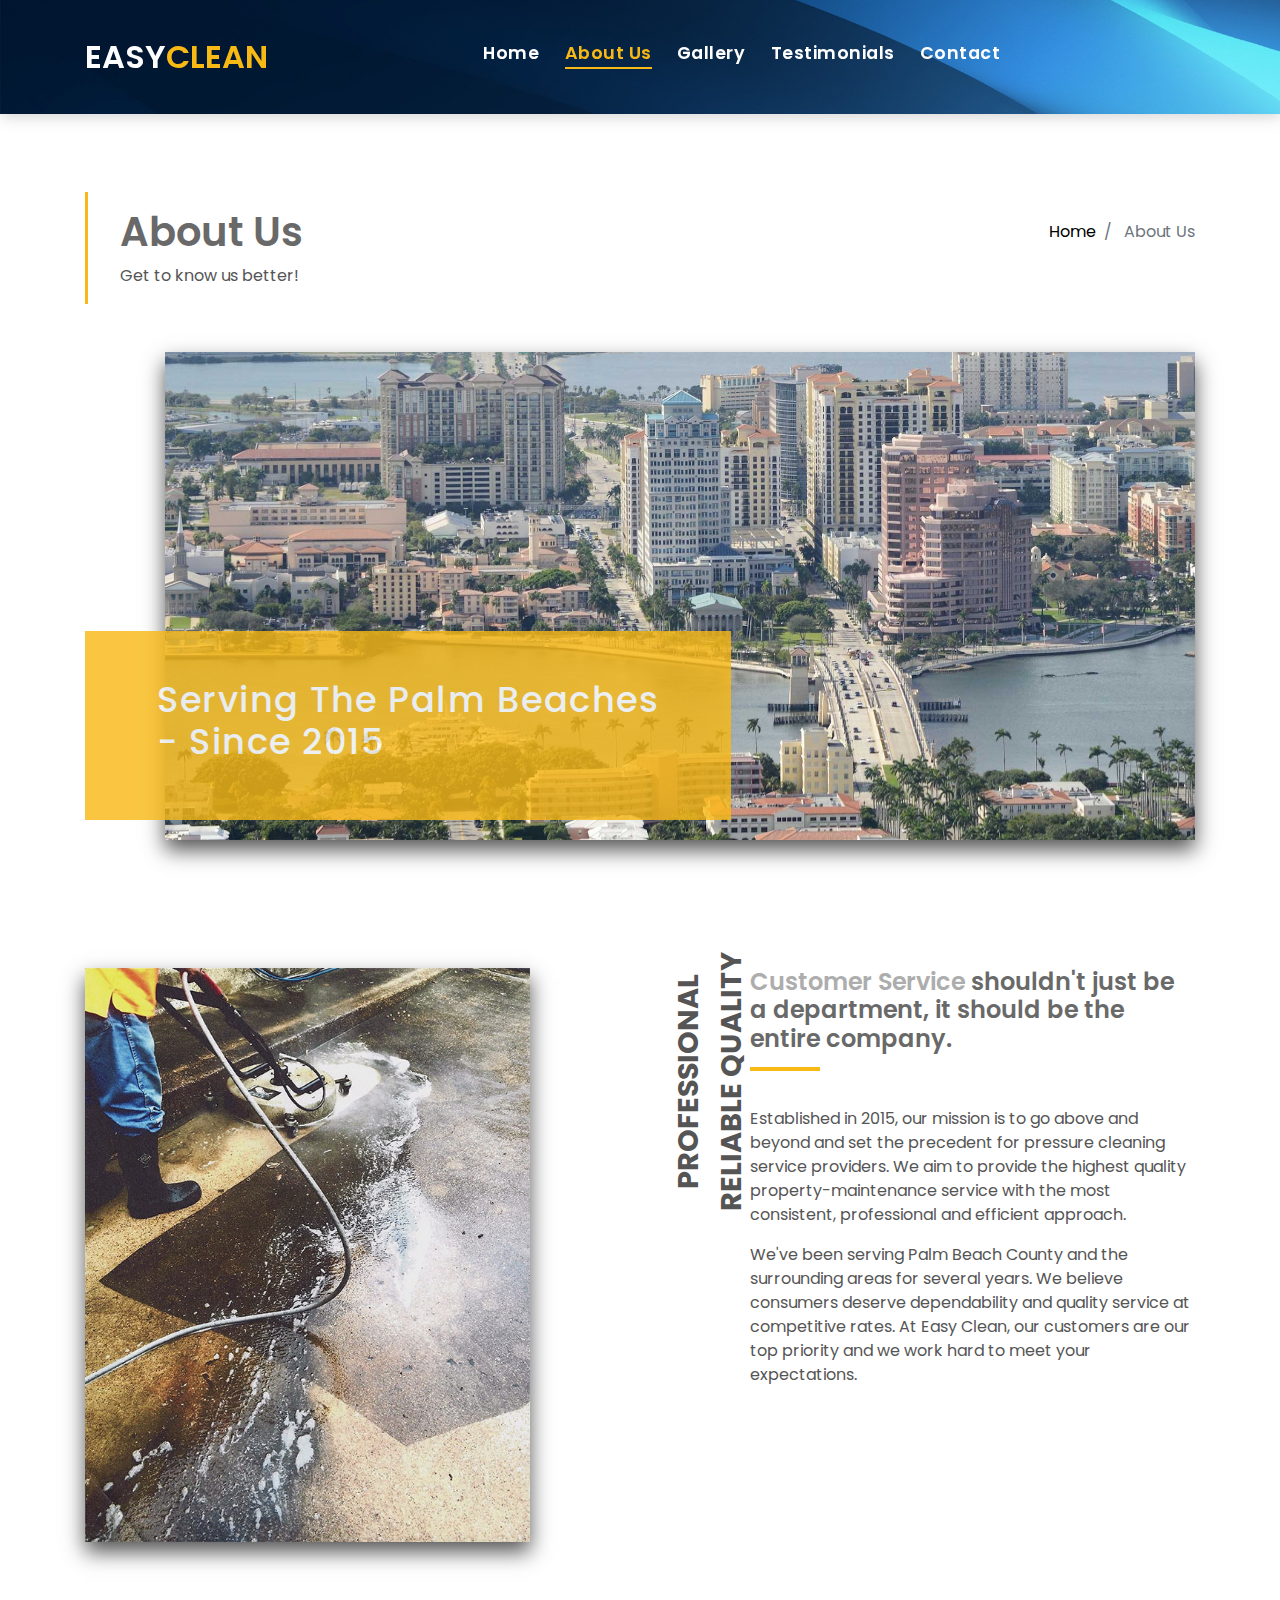
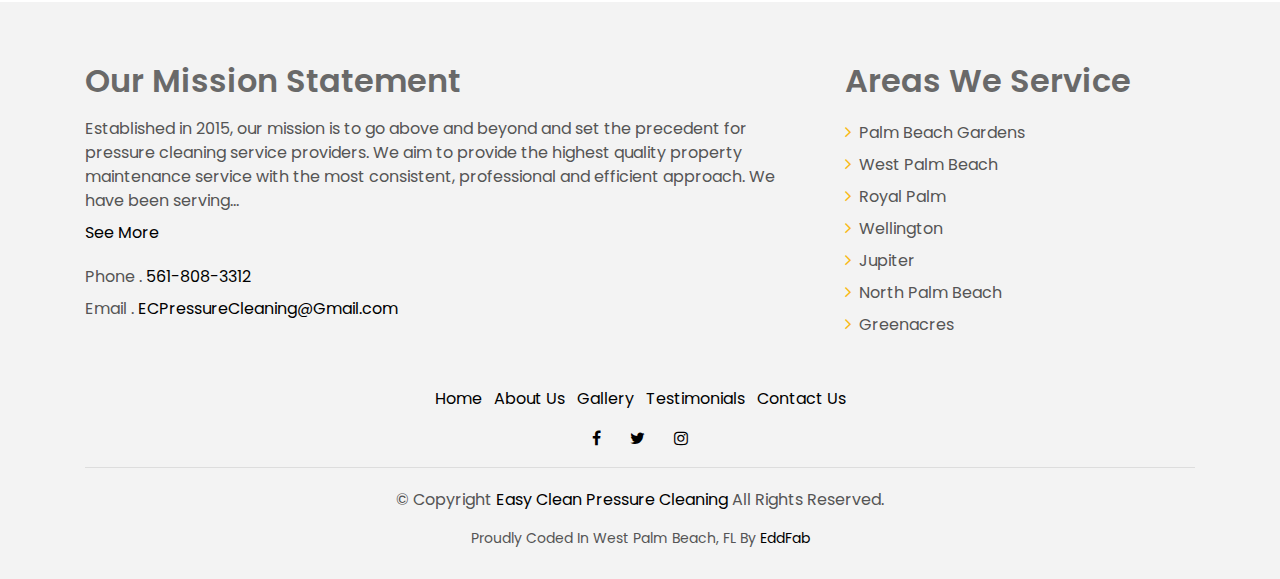
==== about-us.html @ 87ae9300 "updates" ====
<!DOCTYPE html>
<html lang="en">

<head>
    <meta charset="utf-8">
    <title>About Us</title>
    <meta content="width=device-width, initial-scale=1.0" name="viewport">
    <meta content="" name="keywords">
    <meta content="" name="description">
    <!--FAVICONS-->
    <link href="img/favicon.png" rel="icon">
    <link href="img/apple-touch-icon.png" rel="apple-touch-icon">
    <!--GOOGLE FONTS-->
    <link href="https://fonts.googleapis.com/css?family=Poppins:300,400,500,600,700" rel="stylesheet">
    <!--BOOTSTRAP CSS-->
    <link href="lib/bootstrap/css/bootstrap.min.css" rel="stylesheet">
    <!--CSS LIBRARIES-->
    <link href="lib/font-awesome/css/font-awesome.min.css" rel="stylesheet">
    <link href="lib/animate/animate.min.css" rel="stylesheet">
    <link href="lib/ionicons/css/ionicons.min.css" rel="stylesheet">
    <link href="lib/owlcarousel/assets/owl.carousel.min.css" rel="stylesheet">
    <!--THEMES CSS-->
    <link href="css/style.css" rel="stylesheet">
    <!--MY CSS-->
    <link rel="stylesheet" href="css/index.css" type="text/css">
</head>

<body>

    <!--NAVBAR START-->
    <nav class="navbar navbar-default navbar-trans navbar-expand-lg fixed-top">
        <div class="container">
            <button class="navbar-toggler collapsed chcolor" type="button" data-toggle="collapse" data-target="#navbarDefault" aria-controls="navbarDefault" aria-expanded="false" aria-label="Toggle navigation">
                <span></span>
                <span></span>
                <span></span>
            </button>
            <a class="navbar-brand text-brand" href="index.html">EASY<span class="color-b">CLEAN</span></a>
            <div class="navbar-collapse collapse justify-content-center" id="navbarDefault">
                <ul class="navbar-nav">
                    <li class="nav-item">
                        <a class="nav-link" href="index.html">Home</a>
                    </li>
                    <li class="nav-item">
                        <a class="nav-link active" href="#">About Us</a>
                    </li>
                    <li class="nav-item">
                        <a class="nav-link" href="gallery.html">Gallery</a>
                    </li>
                    <li class="nav-item">
                        <a class="nav-link" href="testimonials.html">Testimonials</a>
                    </li>
                    <li class="nav-item">
                        <a class="nav-link" href="contact.html">Contact</a>
                    </li>
                </ul>
            </div>
        </div>
    </nav>
    <!--NAVBAR END-->

    <!--INTRO START-->
    <section class="intro-single">
        <div class="container">
            <div class="row">
                <div class="col-md-12 col-lg-8">
                    <div class="title-single-box">
                        <h1 class="title-single">About Us</h1>
                        <span class="color-text-a">Get to know us better!</span>
                    </div>
                </div>
                <div class="col-md-12 col-lg-4">
                    <nav aria-label="breadcrumb" class="breadcrumb-box d-flex justify-content-lg-end">
                        <ol class="breadcrumb">
                            <li class="breadcrumb-item">
                                <a href="index.html">Home</a>
                            </li>
                            <li class="breadcrumb-item active" aria-current="page">
                                About Us
                            </li>
                        </ol>
                    </nav>
                </div>
            </div>
        </div>
    </section>
    <!--INTRO END-->

    <!--ABOUT US START-->
    <section class="section-about mb-5">
        <div class="container">
            <div class="row">
               
                <div class="col-sm-12">
                    <div class="about-img-box">
                        <img src="img/slide-about-1.jpg" alt="" class="img-fluid blur">
                    </div>
                    <div class="sinse-box">
                        <h5 class="sinse-title">Serving The Palm Beaches<br> &#45; Since 2015</h5>
                    </div>
                </div>
                
                <div class="col-md-12 section-t8">
                    <div class="row">
                       
                        <div class="col-md-6 col-lg-5">
                            <img src="images/about-us-1.jpg" alt="" class="img-fluid blur">
                        </div>
                        
                        <div class="col-lg-2  d-none d-lg-block">
                            <div class="title-vertical d-flex justify-content-start">
                                <span class="text-center">PROFESSIONAL<br>RELIABLE QUALITY</span>
                            </div>
                        </div>
                        
                        <div class="col-md-6 col-lg-5 section-md-t3">
                            <div class="title-box-d">
                                <h5 class="title-d">
                                    <span class="color-d">Customer Service</span> shouldn't just be a department, it should be the entire company.
                                    <br>
                                </h5>
                            </div>
                            <p class="color-text-a">
                               Established in 2015, our mission is to go above and beyond and set the precedent for pressure cleaning service providers. We aim to provide the highest quality property-maintenance service with the most consistent, professional and efficient approach.
                            </p>
                            <p class="color-text-a">
                                We've been serving Palm Beach County and the surrounding areas for several years. We believe consumers deserve dependability and quality service at competitive rates. At Easy Clean, our customers are our top priority and we work hard to meet your expectations.
                            </p>
                        </div>
                        
                    </div>
                </div>
            </div>
        </div>
    </section>
    <!--ABOUT US END-->

    <!--FOOTER START-->
    <section class="section-footer">
        <div class="container">
            <div class="row">
               
                <div class="col-sm-12 col-md-8">
                    <div class="widget-a">
                        <div class="w-header-a">
                            <h3 class="w-title-a text-brand headings">Our Mission Statement</h3>
                        </div>
                        <div class="w-body-a">
                            <p class="w-text-a color-text-a mb-2">
                               Established in 2015, our mission is to go above and beyond and set the precedent for pressure cleaning service providers. We aim to provide the highest quality property maintenance service with the most consistent, professional and efficient approach. We have been serving...
                            </p>
                            <p class="w-text-a color-text-a">
                                <a href="about-us.html" target="_blank">See More</a>
                            </p>
                        </div>
                        <div class="w-footer-a">
                            <ul class="list-unstyled">
                                <li class="color-a">
                                    <span class="color-text-a">Phone .</span> 561-808-3312
                                </li>
                                <li class="color-a">
                                    <span class="color-text-a">Email .</span> <a href="mailto:ECPressureCleaning@Gmail.com">ECPressureCleaning@Gmail.com</a>
                                </li>
                            </ul>
                        </div>
                    </div>
                </div>
                                
                <div class="col-sm-12 col-md-4 section-md-t3">
                    <div class="widget-a">
                        <div class="w-header-a">
                            <h5 class="w-title-a text-brand headings">Areas We Service</h5>
                        </div>
                        <div class="w-body-a">
                            <ul class="list-unstyled">
                                <li class="item-list-a">
                                    <i class="fa fa-angle-right"></i> Palm Beach Gardens
                                </li>
                                <li class="item-list-a">
                                    <i class="fa fa-angle-right"></i> West Palm Beach
                                </li>
                                <li class="item-list-a">
                                    <i class="fa fa-angle-right"></i> Royal Palm
                                </li>
                                <li class="item-list-a">
                                    <i class="fa fa-angle-right"></i> Wellington
                                </li>
                                <li class="item-list-a">
                                    <i class="fa fa-angle-right"></i> Jupiter
                                </li>
                                <li class="item-list-a">
                                    <i class="fa fa-angle-right"></i> North Palm Beach
                                </li>
                                <li class="item-list-a">
                                    <i class="fa fa-angle-right"></i> Greenacres
                                </li>
                            </ul>
                        </div>
                    </div>
                </div>
                
            </div>
        </div>
    </section>
    <footer>
        <div class="container">
            <div class="row">
                <div class="col-md-12">
                    <nav class="nav-footer">
                        <ul class="list-inline">
                            <li class="list-inline-item">
                                <a href="#">Home</a>
                            </li>
                            <li class="list-inline-item">
                                <a href="about-us.html">About Us</a>
                            </li>
                            <li class="list-inline-item">
                                <a href="gallery.html">Gallery</a>
                            </li>
                            <li class="list-inline-item">
                                <a href="testimonials.html">Testimonials</a>
                            </li>
                            <li class="list-inline-item">
                                <a href="contact.html">Contact Us</a>
                            </li>
                        </ul>
                    </nav>
                    <div class="socials-a">
                        <ul class="list-inline">
                            <li class="list-inline-item">
                                <a href="#">
                                    <i class="fa fa-facebook" aria-hidden="true"></i>
                                </a>
                            </li>
                            <li class="list-inline-item">
                                <a href="#">
                                    <i class="fa fa-twitter" aria-hidden="true"></i>
                                </a>
                            </li>
                            <li class="list-inline-item">
                                <a href="#">
                                    <i class="fa fa-instagram" aria-hidden="true"></i>
                                </a>
                            </li>
                        </ul>
                    </div>
                    <div class="copyright-footer">
                        <p class="copyright color-text-a">
                            &copy; Copyright<span class="color-a"> Easy Clean Pressure Cleaning</span> All Rights Reserved.
                        </p>
                    </div>
                    <div class="credits">
                        Proudly Coded In West Palm Beach, FL By <a href="https://github.com/EddFab">EddFab</a>
                    </div>
                </div>
            </div>
        </div>
    </footer>
    <!--FOOTER END-->

    <a href="#" class="back-to-top"><i class="fa fa-chevron-up"></i></a>
    <div id="preloader"></div>

    <!-- JavaScript Libraries -->
    <script src="lib/jquery/jquery.min.js"></script>
    <script src="lib/jquery/jquery-migrate.min.js"></script>
    <script src="lib/popper/popper.min.js"></script>
    <script src="lib/bootstrap/js/bootstrap.min.js"></script>
    <script src="lib/easing/easing.min.js"></script>
    <script src="lib/owlcarousel/owl.carousel.min.js"></script>
    <script src="lib/scrollreveal/scrollreveal.min.js"></script>
    <!-- Contact Form JavaScript File -->
    <script src="contactform/contactform.js"></script>

    <!-- Template Main Javascript File -->
    <script src="js/main.js"></script>

</body>

</html>
---- css/style.css ----
/*======================================
//--//-->   STYLES GENERALES
======================================*/

body {
    font-family: 'Poppins', sans-serif;
    color: #555555;
}

h1,
h2,
h3,
h4,
h5,
h6 {
    /*color: #000000;*/
    color: #696969;
}

a {
    color: #000000;
    transition: all .5s ease;
}

a:hover {
    color: #fadc90;
    text-decoration: none;
}

.link-two {
    color: #000000;
    transition: all .5s ease;
}

.link-two:hover {
    text-decoration: underline;
    color: #000000;
}

.link-one {
    color: #000000;
    transition: all .5s ease;
}

.link-one:hover {
    color: #000000;
    text-decoration: none;
}

.link-icon {
    color: #000000;
    font-weight: 500;
}

.link-icon span {
    font-size: 14px;
    padding-left: 4px;
    vertical-align: middle;
}

.link-a {
    color: #ffffff;
    text-decoration: none;
}

.link-a:hover {
    color: #ffffff;
    text-decoration: none;
}

.link-a span {
    font-size: 18px;
    vertical-align: middle;
    margin-left: 5px;
}

.text-brand {
    color: #fff;
    font-size: 2rem;
    font-weight: 600;
}

.color-a {
    color: #000000;
}

.color-b {
    color: #f9b914;
}

.color-d {
    color: #adadad;
}

.color-text-a {
    color: #555555;
}

.no-margin {
    margin: 0;
}

/*------/ Nav Pills  /------*/

.nav-pills-a.nav-pills .nav-link {
    color: #000000;
    position: relative;
    font-weight: 600;
}

.nav-pills-a.nav-pills .nav-link.active {
    background-color: transparent;
}

.nav-pills-a.nav-pills .nav-link.active:after {
    content: '';
    position: absolute;
    left: 0;
    bottom: -1px;
    width: 100%;
    height: 2px;
    background-color: #f9b914;
    z-index: 2;
}

/*------/ Bg Image /------*/

.bg-image {
    background-repeat: no-repeat;
    background-attachment: fixed;
    background-size: cover;
    background-position: center center;
}

/*------/ List a /------*/

.list-a {
    display: inline-block;
    line-height: 2;
    padding: 0;
    list-style: none;
}

.list-a li {
    position: relative;
    width: 50%;
    float: left;
    padding-left: 25px;
    padding-right: 5px;
}

.list-a li:before {
    content: '';
    width: 10px;
    height: 2px;
    position: absolute;
    background-color: #313131;
    top: 15px;
    left: 0;
}

/*------/ Pagination-a /------*/

.pagination-a .pagination .page-link {
    margin: 0 .2rem;
    border-color: transparent;
    padding: .5rem .8rem;
    color: #000000;
}

.pagination-a .pagination .page-link:hover,
.pagination-a .pagination .page-link:active,
.pagination-a .pagination .page-link:focus {
    background-color: #f9b914;
}

.pagination-a .pagination .page-link span {
    font-size: 1.2rem;
}

.pagination-a .pagination .next .page-link {
    padding: .4rem .9rem;
}

.pagination-a .pagination .page-item:last-child .page-link {
    border-top-right-radius: 0;
    border-bottom-right-radius: 0;
}

.pagination-a .pagination .page-item:first-child .page-link {
    border-top-left-radius: 0;
    border-bottom-left-radius: 0;
}

.pagination-a .pagination .page-item.disabled .page-link {
    padding: .4rem .9rem;
    color: #555555;
}

.pagination-a .pagination .page-item.active .page-link {
    background-color: #f9b914;
}

.a {
    color: #f9b914;
    font-size: 1.3rem;
}

/*------/ Icon Box /------*/

.icon-box .icon-box-icon {
    display: table-cell;
    vertical-align: top;
    font-size: 36px;
    color: #000000;
    width: 50px;
    padding-top: 8px;
}

.icon-box .icon-box-content {
    padding-top: 18px;
}

/*------/ Space Padding /------*/

.section-t8 {
    padding-top: 8rem;
}

.section-t4 {
    padding-top: 4rem;
}

.section-t3 {
    padding-top: 3rem;
}

.section-b2 {
    padding-bottom: 2rem;
}

.section-tb85 {
    padding: 8rem 0 5rem 0;
}

/*------/ Title /------*/

.title-wrap {
    padding-bottom: 4rem;
}

.title-a {
    font-size: 2.6rem;
    font-weight: 600;
}

.title-link {
    font-size: 1.2rem;
    font-weight: 300;
    padding-top: 1.2rem;
}

.title-link a {
    color: #313131;
}

.title-link a:hover {
    color: #f9b914;
    
}

.title-link span {
    font-size: 20px;
    padding-left: 4px;
    vertical-align: middle;
}

.title-box-d {
    padding-bottom: 1.8rem;
    margin-bottom: 1rem;
    position: relative;
}

.title-box-d .title-d {
    font-weight: 600;
    font-size: 1.5rem;
}

.title-box-d .title-d:after {
    content: '';
    position: absolute;
    width: 70px;
    height: 4px;
    background-color: #f9b914;
    bottom: 20px;
    left: 0;
}

/*------/ Display Table & Table Cell /------*/

.display-table {
    width: 100%;
    height: 100%;
    display: table;
}

.table-cell {
    display: table-cell;
    vertical-align: middle;
}

/*------/ Ul Resect /------*/

.ul-resect ul,
.list-a ul,
.box-comments ul {
    list-style: none;
    padding-left: 0;
    margin-bottom: 0;
}

/*------/ Overlay /------*/

.overlay-a {
    background: linear-gradient(to bottom, rgba(0, 0, 0, 0) 0%, rgba(0, 0, 0, 0.2) 27%, rgba(0, 0, 0, 0.65) 90%);
}

.overlay {
    position: absolute;
    top: 0;
    left: 0px;
    padding: 0;
    height: 100%;
    width: 100%;
}

/*------/ Owl carousel /------*/

.owl-theme .owl-dots {
    text-align: center;
    margin-top: 18px;
}

.owl-theme .owl-dots .owl-dot {
    display: inline-block;
}

.owl-theme .owl-dots .owl-dot span {
    width: 16px;
    height: 9px;
    margin: 5px 5px;
    background: #000000;
    border: 0px solid #000000;
    display: block;
    transition: all 0.6s ease-in-out;
    cursor: pointer;
    border-radius: 0px;
}

.owl-theme .owl-dots .owl-dot:hover span {
    background-color: #f9b914;
}

.owl-theme .owl-dots .owl-dot.active span {
    background-color: #f9b914;
    width: 35px;
}

.owl-arrow .owl-nav {
    position: absolute;
    top: 0;
    right: 0;
    font-size: 1.8rem;
}

.owl-arrow .owl-nav .owl-prev,
.owl-arrow .owl-nav .owl-next {
    display: inline-block;
    transition: all 0.6s ease-in-out;
    color: #000000;
}

.owl-arrow .owl-nav .owl-prev.disabled,
.owl-arrow .owl-nav .owl-next.disabled {
    transition: all 0.6s ease-in-out;
    color: #adadad;
}

.owl-arrow .owl-nav .owl-next {
    margin-left: 15px;
}

.nav-arrow-a .owl-arrow .owl-nav {
    font-size: 1.8rem;
    margin-top: -110px;
}

.nav-arrow-a .owl-arrow .owl-nav .owl-next {
    margin-left: 15px;
}

.nav-arrow-b .owl-arrow .owl-nav {
    position: absolute;
    top: 0;
    right: 0;
    font-size: 1.2rem;
}

.nav-arrow-b .owl-arrow .owl-nav .owl-prev,
.nav-arrow-b .owl-arrow .owl-nav .owl-next {
    padding: .7rem 1.5rem !important;
    display: inline-block;
    transition: all 0.6s ease-in-out;
    color: #ffffff;
    background-color: #f9b914;
    opacity: .9;
}

.nav-arrow-b .owl-arrow .owl-nav .owl-prev.disabled,
.nav-arrow-b .owl-arrow .owl-nav .owl-next.disabled {
    transition: all 0.6s ease-in-out;
    color: #ffffff;
}

.nav-arrow-b .owl-arrow .owl-nav .owl-prev:hover,
.nav-arrow-b .owl-arrow .owl-nav .owl-next:hover {
    background-color: #26a356;
}

.nav-arrow-b .owl-arrow .owl-nav .owl-next {
    margin-left: 0px;
}

/*------/ Socials /------*/

.socials-a .list-inline-item:not(:last-child) {
    margin-right: 25px;
}

/* Back to top button */

.back-to-top {
    position: fixed;
    display: none;
    background: #f9b914;
    color: #fff;
    width: 44px;
    height: 44px;
    text-align: center;
    line-height: 1;
    font-size: 16px;
    border-radius: 50%;
    right: 15px;
    bottom: 15px;
    transition: background 0.5s;
    z-index: 11;
}

.back-to-top i {
    padding-top: 12px;
    color: #fff;
}

/* Prelaoder */

#preloader {
    position: fixed;
    top: 0;
    left: 0;
    right: 0;
    bottom: 0;
    z-index: 9999;
    overflow: hidden;
    background: #fff;
}

#preloader:before {
    content: "";
    position: fixed;
    top: calc(50% - 30px);
    left: calc(50% - 30px);
    border: 6px solid #f2f2f2;
    border-top: 6px solid #f9b914;
    border-radius: 50%;
    width: 60px;
    height: 60px;
    -webkit-animation: animate-preloader 1s linear infinite;
    animation: animate-preloader 1s linear infinite;
}

@-webkit-keyframes animate-preloader {
    0% {
        -webkit-transform: rotate(0deg);
        transform: rotate(0deg);
    }

    100% {
        -webkit-transform: rotate(360deg);
        transform: rotate(360deg);
    }
}

@keyframes animate-preloader {
    0% {
        -webkit-transform: rotate(0deg);
        transform: rotate(0deg);
    }

    100% {
        -webkit-transform: rotate(360deg);
        transform: rotate(360deg);
    }
}

/*======================================
//--//-->   NAVBAR
======================================*/

.navbar-default {
    transition: all .5s ease-in-out;
    padding-top: 28px;
    padding-bottom: 28px;
    -webkit-backface-visibility: hidden;
    backface-visibility: hidden;
    box-shadow: 1px 2px 15px rgba(100, 100, 100, 0.3);
    background-image: url(../images/navbg.jpg);
    background-position: center;
    background-repeat: no-repeat;
    background-size: cover;
    background-position: center;
}

.navbar-default .nav-search {
    color: #000000;
    font-size: 1.5rem;
}

.navbar-default.navbar-reduce {
    box-shadow: 1px 2px 15px rgba(100, 100, 100, 0.3);
}

.navbar-default.navbar-trans,
.navbar-default.navbar-reduce {
    -webkit-backface-visibility: hidden;
    backface-visibility: hidden;
}

.navbar-default.navbar-trans .nav-item,
.navbar-default.navbar-reduce .nav-item {
    position: relative;
    padding-right: 10px;
    padding-bottom: 8px;
    margin-left: 0;
}

.navbar-default.navbar-trans .nav-link,
.navbar-default.navbar-reduce .nav-link {
    font-size: 1.1rem;
    color: #fff;
    font-weight: 600;
    letter-spacing: 0.030em;
    transition: all 0.1s ease-in-out;
    position: relative;
    padding-left: 0;
    padding-right: 0;
}

.navbar-default.navbar-trans .nav-link:before,
.navbar-default.navbar-reduce .nav-link:before {
    content: '';
    position: absolute;
    bottom: 5px;
    left: 0;
    width: 100%;
    height: 2px;
    z-index: 0;
    background-color: #f9b914;
    -webkit-transform: scaleX(0);
    transform: scaleX(0);
    -webkit-transform-origin: right;
    transform-origin: right;
    transition: opacity .2s ease-out 0.3s, -webkit-transform .2s ease-out;
    transition: transform .2s ease-out, opacity .2s ease-out 0.3s;
    transition: transform .2s ease-out, opacity .2s ease-out 0.3s, -webkit-transform .2s ease-out;
}

.navbar-default.navbar-trans .nav-link:hover,
.navbar-default.navbar-reduce .nav-link:hover {
    color: #f9b914;
}

.navbar-default.navbar-trans .nav-link:hover:before,
.navbar-default.navbar-reduce .nav-link:hover:before {
    -webkit-transform: scaleX(1);
    transform: scaleX(1);
    -webkit-transform-origin: left;
    transform-origin: left;
}

.navbar-default.navbar-trans .show > .nav-link:before,
.navbar-default.navbar-trans .active > .nav-link:before,
.navbar-default.navbar-trans .nav-link.show:before,
.navbar-default.navbar-trans .nav-link.active:before,
.navbar-default.navbar-reduce .show > .nav-link:before,
.navbar-default.navbar-reduce .active > .nav-link:before,
.navbar-default.navbar-reduce .nav-link.show:before,
.navbar-default.navbar-reduce .nav-link.active:before {
    -webkit-transform: scaleX(1);
    transform: scaleX(1);
}

.navbar-default.navbar-trans .nav-link:before {
    background-color: #f9b914;
}

.navbar-default.navbar-trans .nav-link:hover {
    color: #f9b914;
}

.navbar-default.navbar-trans .show > .nav-link,
.navbar-default.navbar-trans .active > .nav-link,
.navbar-default.navbar-trans .nav-link.show,
.navbar-default.navbar-trans .nav-link.active {
    color: #f9b914;
}

.navbar-default.navbar-reduce {
    transition: all .5s ease-in-out;
    padding-top: 19px;
    padding-bottom: 19px;
}

.navbar-default.navbar-reduce .nav-link {
    color: #fff;
}

.navbar-default.navbar-reduce .nav-link:before {
    background-color: #f9b914;
}

.navbar-default.navbar-reduce .nav-link:hover {
    color: #f9b914;
}

.navbar-default.navbar-reduce .show > .nav-link,
.navbar-default.navbar-reduce .active > .nav-link,
.navbar-default.navbar-reduce .nav-link.show,
.navbar-default.navbar-reduce .nav-link.active {
    color: #f9b914;
}

.navbar-default.navbar-reduce .navbar-brand {
    color: #fff;
}

.navbar-default .dropdown .dropdown-menu {
    border-top: 0;
    border-left: 4px solid #f9b914;
    border-right: 0;
    border-bottom: 0;
    -webkit-transform: translate3d(0px, -40px, 0px);
    transform: translate3d(0px, -40px, 0px);
    opacity: 0;
    filter: alpha(opacity=0);
    visibility: hidden;
    transition: all 0.5s cubic-bezier(0.3, 0.65, 0.355, 1) 0s, opacity 0.31s ease 0s, height 0s linear 0.36s;
    margin: 0;
    border-radius: 0;
    padding: 12px 0;
}

.navbar-default .dropdown .dropdown-menu .dropdown-item {
    padding: 12px 18px;
    transition: all 500ms ease;
    font-weight: 600;
    min-width: 220px;
}

.navbar-default .dropdown .dropdown-menu .dropdown-item:hover {
    background-color: #ffffff;
    color: #f9b914;
    transition: all 500ms ease;
}

.navbar-default .dropdown .dropdown-menu .dropdown-item.active {
    background-color: #ffffff;
    color: #f9b914;
}

.navbar-default .dropdown:hover .dropdown-menu {
    -webkit-transform: translate3d(0px, 0px, 0px);
    transform: translate3d(0px, 0px, 0px);
    visibility: visible;
    opacity: 1;
    filter: alpha(opacity=1);
}

/*------/ Hamburger Navbar /------*/

.navbar-toggler {
    position: relative;
}

.navbar-toggler:focus,
.navbar-toggler:active {
    outline: 0;
}

.navbar-toggler span {
    display: block;
    background-color: #fff;
    height: 3px;
    width: 25px;
    margin-top: 4px;
    margin-bottom: 4px;
    -webkit-transform: rotate(0deg);
    transform: rotate(0deg);
    left: 0;
    opacity: 1;
}

.navbar-toggler span:nth-child(1),
.navbar-toggler span:nth-child(3) {
    transition: -webkit-transform .35s ease-in-out;
    transition: transform .35s ease-in-out;
    transition: transform .35s ease-in-out, -webkit-transform .35s ease-in-out;
}

.navbar-toggler:not(.collapsed) span:nth-child(1) {
    position: absolute;
    left: 12px;
    top: 10px;
    -webkit-transform: rotate(135deg);
    transform: rotate(135deg);
    opacity: 0.9;
}

.navbar-toggler:not(.collapsed) span:nth-child(2) {
    height: 12px;
    visibility: hidden;
    background-color: transparent;
}

.navbar-toggler:not(.collapsed) span:nth-child(3) {
    position: absolute;
    left: 12px;
    top: 10px;
    -webkit-transform: rotate(-135deg);
    transform: rotate(-135deg);
    opacity: 0.9;
}

/*======================================
//--//-->   BOX COLAPSE
======================================*/

.box-collapse {
    position: fixed;
    top: 0;
    bottom: 0;
    right: 0;
    width: 100%;
    z-index: 1040;
    background-color: #ffffff;
    -webkit-transform: translateX(100%);
    transform: translateX(100%);
    transition: all 0.6s ease;
}

.box-collapse .title-box-d {
    top: 30px;
    left: 60px;
    opacity: 0;
    transition: all 1s ease;
    transition-delay: .3s;
}

.box-collapse-wrap {
    opacity: 0;
    position: absolute;
    left: 0;
    top: 6.5rem;
    bottom: 5rem;
    padding-left: 10%;
    padding-right: 10%;
    overflow-x: hidden;
    overflow-y: auto;
    margin: 0;
    -webkit-transform: translateY(3rem);
    transform: translateY(3rem);
    transition: opacity 0.5s 0.5s ease, -webkit-transform 0.5s 0.5s ease;
    transition: transform 0.5s 0.5s ease, opacity 0.5s 0.5s ease;
    transition: transform 0.5s 0.5s ease, opacity 0.5s 0.5s ease, -webkit-transform 0.5s 0.5s ease;
}

.box-collapse-open .click-closed {
    visibility: visible;
}

.box-collapse-open .box-collapse {
    -webkit-transform: translateX(0);
    transform: translateX(0);
    box-shadow: 0 0 65px rgba(0, 0, 0, 0.07);
    opacity: 1;
}

.box-collapse-open .box-collapse .title-box-d {
    -webkit-transform: translate(0);
    transform: translate(0);
    opacity: 1;
}

.box-collapse-open .box-collapse-wrap {
    -webkit-transform: translate(0);
    transform: translate(0);
    opacity: 1;
}

.box-collapse-closed .box-collapse {
    opacity: .7;
    transition-delay: 0s;
}

.box-collapse-closed .box-collapse .title-box-d {
    opacity: 0;
    transition-delay: 0s;
}

.box-collapse-closed .box-collapse .form-a {
    opacity: 0;
    transition-delay: 0s;
}

.click-closed {
    position: fixed;
    top: 0;
    left: 0;
    width: 100%;
    height: 100%;
    visibility: hidden;
    z-index: 1035;
    background-color: #000000;
    opacity: .4;
}

.close-box-collapse {
    position: absolute;
    z-index: 1050;
    top: 2rem;
    font-size: 3.5rem;
    line-height: 1;
    color: #000000;
    cursor: pointer;
    transition: all 0.3s ease;
}

.right-boxed {
    right: 4.2857rem;
}

/*======================================
//--//-->   INTRO
======================================*/

.intro {
    height: 100vh;
    position: relative;
    color: #ffffff;
}

.intro .owl-theme .owl-dots {
    position: absolute;
    bottom: 70px;
    right: 50px;
}

.intro .owl-theme .owl-dots .owl-dot span {
    background: #ffffff;
    border: 0px solid #ffffff;
}

.intro .owl-theme .owl-dots .owl-dot:hover span {
    background-color: #f9b914;
}

.intro .owl-theme .owl-dots .owl-dot.active span {
    background-color: #f9b914;
}

.intro .intro-item {
    padding-top: 2rem;
}

.intro .carousel-item-a {
    position: relative;
    height: 100vh;
}

.intro .carousel-item-a.bg-image {
    background-attachment: scroll;
}

.intro .intro-content {
    position: absolute;
}

.intro .intro-body {
    padding-left: 1rem;
}

.intro .intro-body .price-a {
    color: #ffffff;
    padding: 1rem 1.5rem;
    border: 2px solid #f9b914;
    border-radius: 50px;
    text-transform: uppercase;
    letter-spacing: 0.030em;
}

.intro .spacial {
    -webkit-animation-delay: .2s;
    animation-delay: .2s;
    color: #ffffff;
}

.intro .intro-title-top {
    -webkit-animation-delay: .6s;
    animation-delay: .6s;
    margin-bottom: 1rem;
    font-size: .9rem;
    color: #ffffff;
    letter-spacing: .05em;
}

.intro .intro-title {
    transition-duration: 9s !important;
    color: #ffffff;
    font-weight: 700;
    font-size: 2.8rem;
    text-transform: uppercase;
}

.intro .intro-subtitle {
    font-size: 1.5rem;
    font-weight: 300;
}

.intro .intro-subtitle.intro-price {
    padding-top: 1rem;
    font-size: 1.2rem;
}

/*------/ Intro Single /------*/

.intro-single {
    padding: 12rem 0 3rem;
}

.intro-single .title-single-box {
    padding: 1rem 0 1rem 2rem;
}

.intro-single .title-single-box {
    border-left: 3px solid #f9b914;
}

.intro-single .title-single-box .title-single {
    font-weight: 600;
    font-size: 2.2rem;
}

.intro-single .breadcrumb-box {
    padding: 1rem 0 0 .5rem;
}

.intro-single .breadcrumb {
    background-color: transparent;
    padding-right: 0;
    padding-left: 0;
}

/*======================================
//--//-->   CARD GENERAL
======================================*/

.card-box-a,
.card-box-b,
.card-box-d {
    position: relative;
    overflow: hidden;
    -webkit-backface-visibility: hidden;
    backface-visibility: hidden;
}

.card-box-a .img-a,
.card-box-a .img-b,
.card-box-b .img-a,
.card-box-b .img-b {
    transition: .8s all ease-in-out;
}

.card-overlay {
    position: absolute;
    width: 100%;
    height: 100%;
    top: 0;
    left: 0;
}

.card-shadow {
    -webkit-backface-visibility: hidden;
    backface-visibility: hidden;
}

.card-shadow:before {
    content: ' ';
    position: absolute;
    top: 0;
    left: 0;
    width: 100%;
    height: 100%;
    z-index: 1;
    background: linear-gradient(to bottom, rgba(0, 0, 0, 0) 0%, rgba(0, 0, 0, 0.2) 27%, rgba(0, 0, 0, 0.65) 90%);
}

/*======================================
//--//-->   PROPERTY - CARD-A
======================================*/

.card-overlay-a-content {
    transition: all .5s ease-in;
    position: absolute;
    width: 100%;
    bottom: 0px;
    z-index: 2;
}

.card-header-a {
    padding: 0 1rem;
}

.card-header-a .card-title-a {
    color: #ffffff;
    margin-bottom: 0;
    padding-bottom: .7rem;
}

.card-header-a .card-title-a a {
    color: #ffffff;
    text-decoration: none;
}

.card-body-a {
    z-index: 2;
    transition: all .5s ease-in;
    padding: 0rem 1rem 2rem 1rem;
}

.card-body-a .price-box {
    padding-bottom: .5rem;
}

.price-a {
    color: #ffffff;
    padding: .6rem .8rem;
    border: 2px solid #f9b914;
    border-radius: 50px;
    text-transform: uppercase;
    letter-spacing: 0.030em;
}

.card-footer-a {
    width: 100%;
    position: absolute;
    z-index: 2;
    background-color: #f9b914;
}

.card-info {
    list-style: none;
    margin-bottom: 0;
    padding: .5rem 0;
}

.card-info .card-info-title {
    font-size: 1rem;
    color: #313131;
}

.card-info li span {
    color: #ffffff;
    font-size: .9rem;
}

/*------/ Property Grid /-----*/

.property-grid .grid-option {
    text-align: right;
    margin-bottom: 2rem;
}

.property-grid .grid-option .custom-select {
    border-radius: 0;
    width: 200px;
    border-color: #313131;
}

.property-grid .grid-option .custom-select:hover,
.property-grid .grid-option .custom-select:active,
.property-grid .grid-option .custom-select:focus {
    border-color: #313131;
}

.property-grid .grid-option .custom-select option {
    border-color: #313131;
}

/*------/ Property Single /-----*/

.gallery-property {
    margin-bottom: 3rem;
}

.property-price {
    margin: 0 auto;
}

.property-price .card-header-c {
    padding: 0;
}

.summary-list {
    padding-right: 1rem;
    color: #000000;
}

.summary-list .list {
    padding: 0;
    line-height: 2;
}

.summary-list .list span {
    color: #555555;
}

.property-agent .title-agent {
    font-weight: 600;
}

.property-agent ul {
    line-height: 2;
    color: #000000;
}

.property-agent .socials-a {
    text-align: center;
}

/*======================================
//--//-->   NEWS - CARD-B
======================================*/

.card-header-b {
    padding: 1rem;
    color: #ffffff;
    position: absolute;
    bottom: 20px;
    z-index: 2;
}

.card-header-b .category-b {
    font-size: .9rem;
    background-color: #f9b914;
    padding: .3rem .7rem;
    color: #313131;
    letter-spacing: 0.030em;
    border-radius: 50px;
    text-decoration: none;
}

.card-header-b .title-2 {
    margin-bottom: 0;
    padding: .6rem 0;
    font-size: 1.5rem;
}

.card-header-b .title-2 a {
    color: #ffffff;
    text-decoration: none;
}

.card-header-b .date-b {
    color: #d8d8d8;
    font-size: 1rem;
}

/*------/ News Single /------*/

.post-information {
    padding: 3rem 0;
}

.post-content {
    font-size: 1.1rem;
    font-weight: 300;
    line-height: 1.6;
}

.post-content .post-intro {
    font-size: 1.7rem;
    font-weight: 300;
    margin-bottom: 4rem;
    line-height: 1.6;
    color: #000000;
    font-weight: 400;
}

.post-content p {
    margin-bottom: 1.7rem;
}

.post-content .blockquote {
    padding: 1rem 3rem 1.7rem 3rem;
    border-left: 3px solid #f9b914;
    color: #000000;
}

.post-content .blockquote footer {
    text-align: left;
    padding: 0;
}

.post-footer {
    padding: 3rem 0 4rem;
}

.post-share .socials {
    display: inline-block;
}

.post-share .socials li {
    margin-left: .6rem;
}

/*------/ Comments /------*/

.box-comments .list-comments li {
    padding-bottom: 3.5rem;
}

.box-comments .list-comments .comment-avatar {
    display: table-cell;
    vertical-align: top;
}

.box-comments .list-comments .comment-avatar img {
    width: 80px;
    height: 80px;
}

.box-comments .list-comments .comment-author {
    font-size: 1.3rem;
}

.box-comments .list-comments .comment-details {
    display: table-cell;
    vertical-align: top;
    padding-left: 25px;
}

.box-comments .list-comments .comment-description {
    padding: .8rem 0 .5rem 0;
}

.box-comments .list-comments a {
    color: #000000;
}

.box-comments .list-comments span {
    display: block;
    color: #2B2A2A;
    font-style: italic;
}

.box-comments .comment-children {
    margin-left: 40px;
}

/*======================================
//--//-->   SERVICES - CARD-C
======================================*/

.card-box-c {
    position: relative;
}

.card-header-c {
    padding: 0 1rem 1rem 1rem;
}

.card-body-c {
    padding: .5rem .5rem 0 .5rem;
}

.card-footer-c {
    padding-left: .5rem;
}

.card-box-ico {
    padding: 1rem 3rem 1rem 2.5rem;
    /*border: 5px solid #f9b914;*/
}

.card-box-ico span {
    font-size: 4rem;
    color: #000000;
}

.title-c {
    font-size: 2.5rem;
    font-weight: 600;
    margin-left: -40px;
}

/*======================================
//--//-->   AGENTS - CARD-D
======================================*/

.card-box-d .card-overlay-hover {
    transition: all .2s ease-in-out;
    padding: 15px 40px 15px 35px;
}

.card-box-d .title-d {
    transition: .3s ease-in-out;
    font-size: 2rem;
    font-weight: 600;
    margin: 1rem 0;
    -webkit-transform: translateY(-20px);
    transform: translateY(-20px);
    opacity: 0;
}

.card-box-d .content-d {
    opacity: 0;
    transition: .5s ease-in-out;
    -webkit-transform: translateY(-40px);
    transform: translateY(-40px);
}

.card-box-d .info-agents {
    opacity: 0;
    transition: .5s ease-in-out;
}

.card-box-d .card-footer-d {
    transition: .5s ease-in-out;
    -webkit-transform: translateY(40px);
    transform: translateY(40px);
    opacity: 0;
    position: absolute;
    width: 100%;
    bottom: 10px;
    left: 0;
}

.card-box-d .list-inline-item:not(:last-child) {
    margin-right: 25px;
}

.card-box-d:hover .card-overlay-hover {
    background-color: #f9b914;
    opacity: .9;
}

.card-box-d:hover .title-d,
.card-box-d:hover .content-d,
.card-box-d:hover .info-agents,
.card-box-d:hover .card-footer-d {
    opacity: 1;
    -webkit-transform: translateY(0);
    transform: translateY(0);
}

/*------/ Agent Single /------*/

.agent-info-box .socials-footer {
    margin-top: 2rem;
}

.agent-info-box .socials-footer li {
    margin-right: 1.5rem;
}

/*======================================
//--//-->   ABOUT
======================================*/

.section-about .title-vertical {
    position: absolute;
    letter-spacing: 0;
    -webkit-transform: rotate(-90deg);
    transform: rotate(-90deg);
    top: 50px;
    text-align: left;
    font-size: 1.8rem;
    width: 300px;
    font-weight: 700;
    text-align: right;
}

.about-img-box {
    padding-left: 1rem;
    position: relative;
}

.sinse-box {
    background-color: #f9b914;
    padding: 1rem 2rem;
    position: absolute;
    left: 15px;
    bottom: 10px;
    color: #fff;
    opacity: 0.8;
}

.sinse-box .sinse-title {
    font-weight: 500;
    letter-spacing: 0.043em;
    font-size: 1rem;
    color: #fff;
}

.sinse-box .sinse-title span {
    position: absolute;
}

.sinse-box .sinse-title span:after {
    content: ' ';
    width: 35px;
    height: 2px;
    background-color: #000000;
    position: absolute;
    bottom: -15px;
}

.sinse-box p {
    margin-bottom: 0;
    font-size: .7rem;
}

/*======================================
//--//-->   TESTIMONIALS
======================================*/

.testimonials-box {
   padding: 1rem 0;
}

.testimonials-box .testimonial-avatar {
    width: 80px !important;
    display: -webkit-inline-box !important;
    display: -webkit-inline-flex !important;
    display: -ms-inline-flexbox !important;
    display: inline-flex !important;
    border-radius: 50%;
}

.testimonial-ico {
    text-align: center;
}

.testimonial-ico span {
    font-size: 1.5rem;
    background-color: #f9b914;
    color: #000;
    padding: .4rem 1rem;
    border-radius: 50px;
}

.testimonial-text {
    font-style: italic;
    margin-top: 25px;
    padding: 1.5rem 1.5rem;
    background-color: #f3f3f3;
    position: relative;
}

.testimonial-text:after {
    content: "";
    position: absolute;
    top: 100%;
    left: 25px;
    width: 0px;
    height: 0px;
    border-top: 15px solid #f3f3f3;
    border-left: 15px solid transparent;
    border-right: 15px solid transparent;
}

.testimonial-author-box {
    margin-top: 2rem;
}

.testimonial-author {
    margin-left: 1rem;
    display: -webkit-inline-box;
    display: -webkit-inline-flex;
    display: -ms-inline-flexbox;
    display: inline-flex;
    font-size: 1.2rem;
    color: #000000;
}

/*======================================
//--//-->   FOOTER
======================================*/

.section-footer {
    padding-top: 60px;
    margin-top: 60px;
    background: #f3f3f3;
}

.section-footer ul {
    line-height: 2;
}

.section-footer .item-list-a i {
    font-size: 18px;
    padding-right: 4px;
    color: #f9b914;
}

.section-footer .widget-a .w-title-a {
    margin-bottom: 1rem;
}

footer {
    background: #f3f3f3;
    text-align: center;
    padding: 30px 0;
}

footer .copyright-footer {
    border-top: 1px solid #ddd;
    padding-top: 20px;
}

footer .credits {
    font-size: 14px;
}

/*======================================
//--//-->   FORM INPUT
======================================*/

.form-a #sendmessage {
    color: #f9b914;
    border: 1px solid #26a356;
    display: none;
    text-align: center;
    padding: 15px;
    font-weight: 600;
    margin-bottom: 15px;
}

.form-a #errormessage {
    color: red;
    display: none;
    border: 1px solid red;
    text-align: center;
    padding: 15px;
    font-weight: 600;
    margin-bottom: 15px;
}

.form-a #sendmessage.show,
.form-a #errormessage.show,
.form-a .show {
    display: block;
}

.form-a .validation {
    color: red;
    display: none;
    margin: 4px 0 20px 0;
    font-weight: 400;
    font-size: 13px;
}

.form-a label {
    color: #000000;
    position: relative;
}

.form-a select.form-control-lg:not([size]):not([multiple]) {
    height: 3.5rem;
}

.form-a .form-control {
    border-radius: 0;
    font-size: 1.1rem;
    font-weight: 300;
}

.form-a .form-control.form-control-a {
    height: 3.5rem;
}

.form-a .form-control:focus {
    box-shadow: none;
    border-color: #f9b914;
}

/*======================================
//--//-->   BUTTON
======================================*/

.btn {
    transition: .5s ease;
}

.btn.btn-a,
.btn.btn-b {
    border-radius: 0;
    padding: 1rem 3rem;
    letter-spacing: .05rem;
}

.btn.btn-a {
    background-color: #000000;
    color: #ffffff;
}

.btn.btn-a:hover {
    background-color: #f9b914;
    color: #000000;
}

.btn.btn-b {
    background-color: #f9b914;
    color: #000000;
}

.btn.btn-b:hover {
    background-color: #000000;
    color: #ffffff;
}

.btn.btn-b-n {
    background-color: #f9b914;
    color: #ffffff;
    border-radius: 0;
}

.btn.btn-b-n:hover {
    background-color: #26a356;
    color: #ffffff;
}

@media (min-width: 576px) {
    .intro .intro-title {
        font-size: 3.5rem;
    }

    .intro .intro-subtitle.intro-price {
        font-size: 1.3rem;
    }

    .about-img-box {
        padding-left: 4rem;
    }

    .sinse-box {
        padding: 1.5rem 2.5rem;
        bottom: 20px;
    }

    .sinse-box .sinse-title {
        font-size: 1.3rem;
    }

    .sinse-box p {
        font-size: .8rem;
    }

    .sinse-box p {
        font-size: 1rem;
    }
}

@media (min-width: 768px) {
    .link-a {
        font-size: .9rem;
    }

    .link-a span {
        font-size: 1.5rem;
    }

    .navbar-default.navbar-trans .nav-item,
    .navbar-default.navbar-reduce .nav-item {
        margin-left: 15px;
    }

    .navbar-default .dropdown .dropdown-menu {
        border-top: 4px solid #f9b914;
        border-left: 0;
        display: block;
        position: absolute;
        box-shadow: 0 2px rgba(17, 16, 15, 0.1), 0 2px 10px rgba(20, 19, 18, 0.1);
    }

    .box-collapse {
        width: 50%;
    }

    .intro .owl-theme .owl-dots {
        right: 200px;
    }

    .intro .intro-body {
        padding-left: 2rem;
    }

    .intro .intro-title-top {
        font-size: 1rem;
        margin-bottom: 1rem;
    }

    .intro .intro-title {
        font-size: 4rem;
    }

    .intro .intro-subtitle {
        font-size: 2.5rem;
    }

    .intro .intro-subtitle.intro-price {
        padding-top: 2rem;
        font-size: 1.5rem;
    }

    .intro-single .title-single-box .title-single {
        font-size: 2.1rem;
    }

    .grid .card-box-a,
    .grid .card-box-b,
    .grid .card-box-c,
    .grid .card-box-d {
        margin-bottom: 2.5rem;
    }

    .card-box-a:hover .img-a,
    .card-box-a:hover .img-b,
    .card-box-b:hover .img-a,
    .card-box-b:hover .img-b {
        -webkit-transform: scale(1.2);
        transform: scale(1.2);
    }

    .card-box-a .price-a,
    .card-box-b .price-a {
        font-size: .9rem;
    }

    .card-box-a:hover .card-overlay-a-content {
        bottom: 60px;
    }

    .card-box-a:hover .card-body-a {
        padding-bottom: 1rem;
    }

    .card-overlay-a-content {
        bottom: -20px;
    }

    .card-header-a .card-title-a {
        font-size: 1.3rem;
    }

    .card-info .card-info-title {
        font-size: .9rem;
    }

    .card-info li span {
        font-size: .8rem;
    }

    .card-header-b {
        bottom: 0px;
    }

    .card-header-b .title-2 {
        font-size: 1rem;
    }

    .card-header-b .date-b {
        font-size: .9rem;
    }

    .box-comments .list-comments .comment-author {
        font-size: 1.5rem;
    }

    .title-c {
        font-size: 1.8rem;
    }

    .card-box-d .card-overlay-hover {
        padding: 5px 15px 5px 10px;
    }

    .card-box-d .title-d {
        font-size: 1.1rem;
        margin: .5rem 0;
    }

    .card-box-d .content-d {
        font-size: .8rem;
        margin: .5rem 0;
    }

    .card-box-d .card-body-d p {
        margin-bottom: 8px;
        font-size: .8rem;
    }

    .about-img-box {
        padding-left: 5rem;
    }

    .sinse-box {
        padding: 1.5rem 3rem;
    }

    .sinse-box .sinse-title {
        font-size: 1.8rem;
    }
}

@media (min-width: 768px) and (min-width: 768px) {
    .card-box-a:hover .card-overlay-a-content {
        bottom: 60px;
    }
}

@media (min-width: 768px) and (min-width: 992px) {
    .card-box-a:hover .card-overlay-a-content {
        bottom: 64px;
    }
}

@media (min-width: 992px) {
    .link-a {
        font-size: 1rem;
    }

    .link-a span {
        font-size: 18px;
    }

    .list-a li {
        width: 33.333%;
    }

    .intro .intro-title-top {
        font-size: 1rem;
        margin-bottom: 2rem;
    }

    .intro .intro-title {
        font-size: 4.5rem;
    }

    .intro .intro-subtitle.intro-price {
        padding-top: 3rem;
    }

    .intro-single .title-single-box .title-single {
        font-size: 2.5rem;
    }

    .card-box-a .price-a,
    .card-box-b .price-a {
        font-size: 1rem;
    }

    .card-overlay-a-content {
        bottom: 0px;
    }

    .card-header-a .card-title-a {
        font-size: 2rem;
    }

    .card-info .card-info-title {
        font-size: 1rem;
    }

    .card-info li span {
        font-size: 1rem;
    }

    .card-header-b {
        bottom: 20px;
    }

    .card-header-b .title-2 {
        font-size: 1.6rem;
    }

    .card-header-b .date-b {
        font-size: 1rem;
    }

    .title-c {
        font-size: 2.5rem;
    }

    .card-box-d .card-overlay-hover {
        padding: 5px 40px 5px 35px;
    }

    .card-box-d .title-d {
        font-size: 1.5rem;
        margin: 1rem 0;
    }

    .card-box-d .card-body-d p {
        margin-bottom: 12px;
        font-size: 1rem;
    }

    .sinse-box {
        padding: 3rem 4.5rem;
    }

    .sinse-box .sinse-title {
        font-size: 2.2rem;
    }
}

@media (min-width: 1200px) {
    .card-box-d .card-overlay-hover {
        padding: 15px 40px 5px 35px;
    }

    .card-box-d .title-d {
        font-size: 2rem;
        margin: 1rem 0;
    }
}

@media (max-width: 991px) {
    .property-contact {
        margin-top: 2.5rem;
    }
}

@media (max-width: 768px) {
    .back-to-top {
        bottom: 15px;
    }
}

@media (max-width: 767px) {
    .text-brand {
        font-size: 1.8rem;
    }

    .section-t8 {
        padding-top: 4rem;
    }

    .section-t4 {
        padding-top: 2rem;
    }

    .section-md-t3 {
        padding-top: 3rem;
    }

    .section-tb85 {
        padding: 4rem 0 2.5rem 0;
    }

    .intro-single {
        padding-top: 9rem;
    }

    .card-box-a,
    .card-box-b,
    .card-box-c,
    .card-box-d {
        margin-bottom: 2.5rem;
    }

    .card-box-a .card-overlay-a-content {
        bottom: 65px;
    }

    .card-box-a .card-body-a {
        padding-bottom: 1rem;
    }

    .property-agent {
        margin-top: 2.5rem;
    }

    .card-box-c {
        margin-bottom: 2rem;
    }

    .card-body-c {
        padding: 0;
    }
}

@media (max-width: 575px) {
    .box-collapse .title-box-d {
        left: 35px;
    }

    .box-collapse .title-box-d .title-d {
        font-size: 1.3rem;
    }
}
---- css/index.css ----
@media (min-width: 992px) {
    .testfix{
        margin-bottom: 50px;
    }
}

.rounded{
    border-radius: 5px;
    border-color: white;
}

.test-bg{
    background-image: url(/images/test-bg.jpg);
    background-size: cover;
    background-position: center;    
}

.headings {
    color: #696969;
}

.hfix {
    height: 10px;
}

#blur{
    box-shadow: 0px 10px 20px -10px;
}

.blur{
    box-shadow: 0px 10px 20px -0px;
}

.box {
    /*width: 200px; height: 300px;*/
    position: relative;
    border: 1px solid #BBB;
    background: #EEE;
}

.ribbon {
    position: absolute;
    right: -5px;
    top: -5px;
    z-index: 1;
    overflow: hidden;
    width: 75px;
    height: 75px;
    text-align: right;
}

.ribbon span {
    font-size: 10px;
    font-weight: bold;
    color: #000;
    text-transform: uppercase;
    text-align: center;
    line-height: 20px;
    transform: rotate(45deg);
    -webkit-transform: rotate(45deg);
    width: 100px;
    display: block;
    background: #79A70A;
    background: linear-gradient(#F9B914 0%, #F9B914 100%);
    box-shadow: 0 3px 10px -5px rgba(0, 0, 0, 1);
    position: absolute;
    top: 19px;
    right: -21px;
}

.ribbon span::before {
    content: "";
    position: absolute;
    left: 0px;
    top: 100%;
    z-index: -1;
    border-left: 3px solid #F9B914;
    border-right: 3px solid transparent;
    border-bottom: 3px solid transparent;
    border-top: 3px solid #F9B914;
}

.ribbon span::after {
    content: "";
    position: absolute;
    right: 0px;
    top: 100%;
    z-index: -1;
    border-left: 3px solid transparent;
    border-right: 3px solid #F9B914;
    border-bottom: 3px solid transparent;
    border-top: 3px solid #F9B914;
}
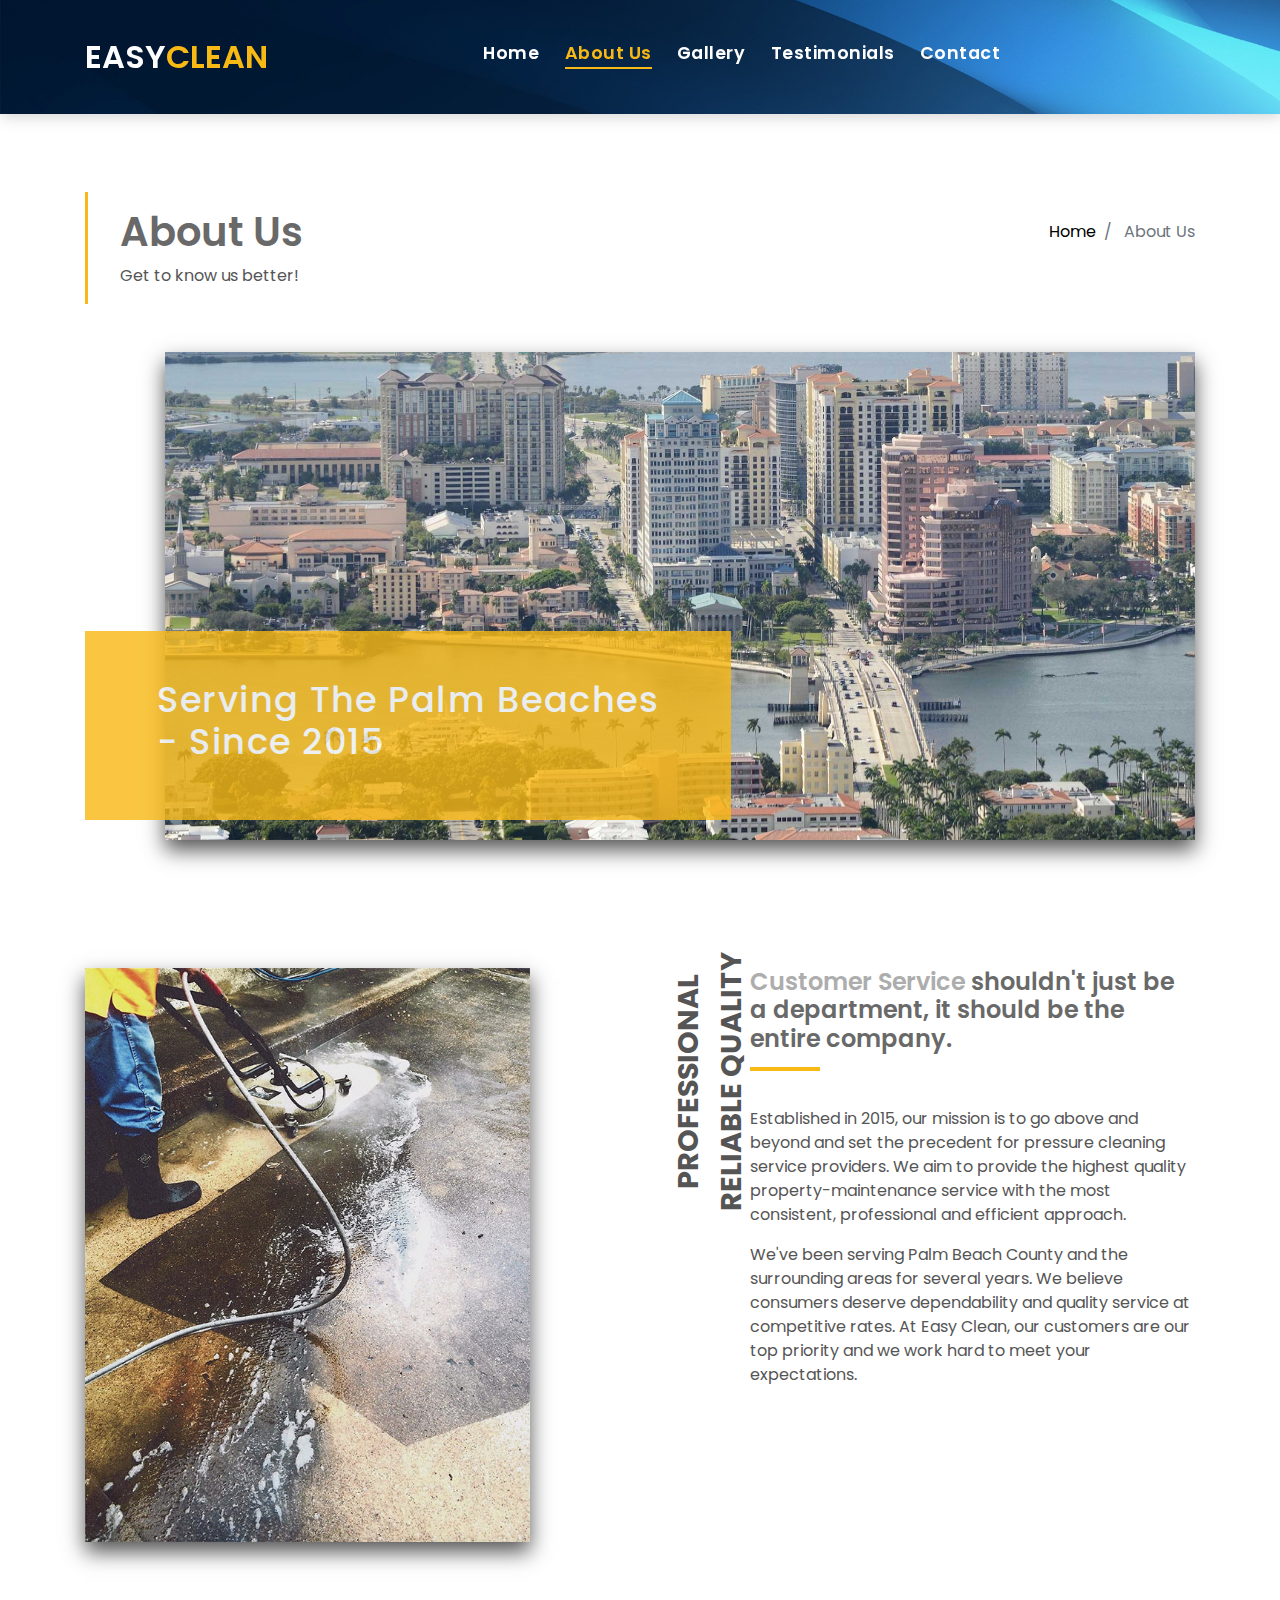
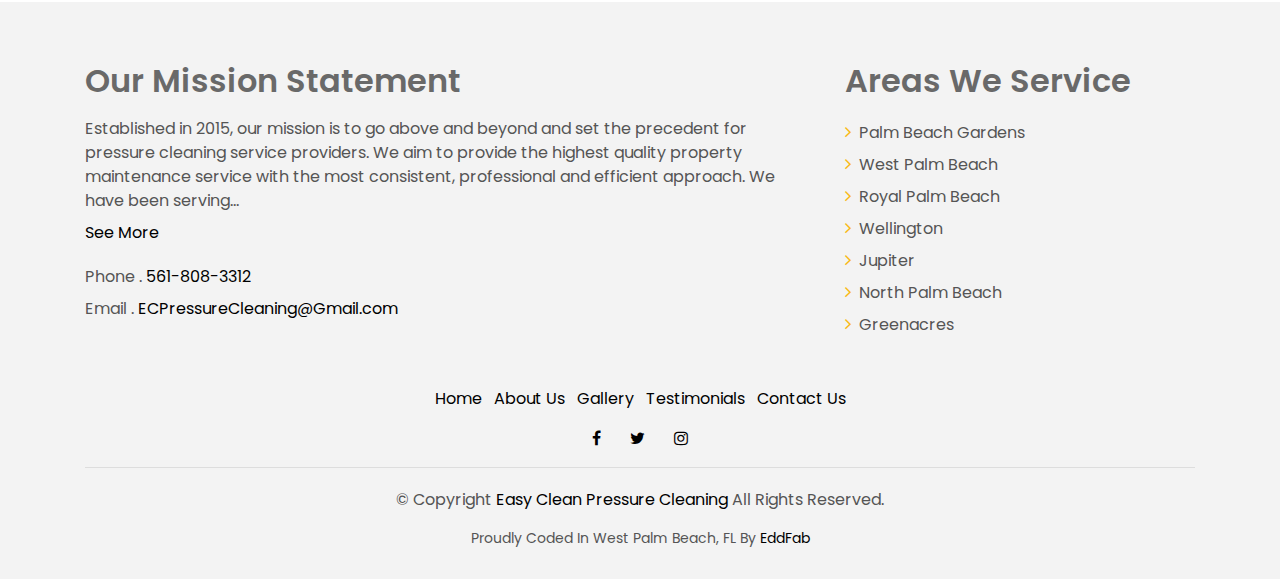
==== commit 278d3bb5: "updates" ====
--- a/about-us.html
+++ b/about-us.html
@@ -180,7 +180,7 @@
                                     <i class="fa fa-angle-right"></i> West Palm Beach
                                 </li>
                                 <li class="item-list-a">
-                                    <i class="fa fa-angle-right"></i> Royal Palm
+                                    <i class="fa fa-angle-right"></i> Royal Palm Beach
                                 </li>
                                 <li class="item-list-a">
                                     <i class="fa fa-angle-right"></i> Wellington
--- a/css/style.css
+++ b/css/style.css
@@ -212,7 +212,7 @@
     display: table-cell;
     vertical-align: top;
     font-size: 36px;
-    color: #000000;
+    color: #F9B914;
     width: 50px;
     padding-top: 8px;
 }
@@ -1629,13 +1629,14 @@
 }
 
 .btn.btn-a {
-    background-color: #000000;
+    background-color: #F9B914;
     color: #ffffff;
+    border-color: #F9B914;
 }
 
 .btn.btn-a:hover {
-    background-color: #f9b914;
-    color: #000000;
+    background-color: #fff;
+    color: #f9b914;
 }
 
 .btn.btn-b {
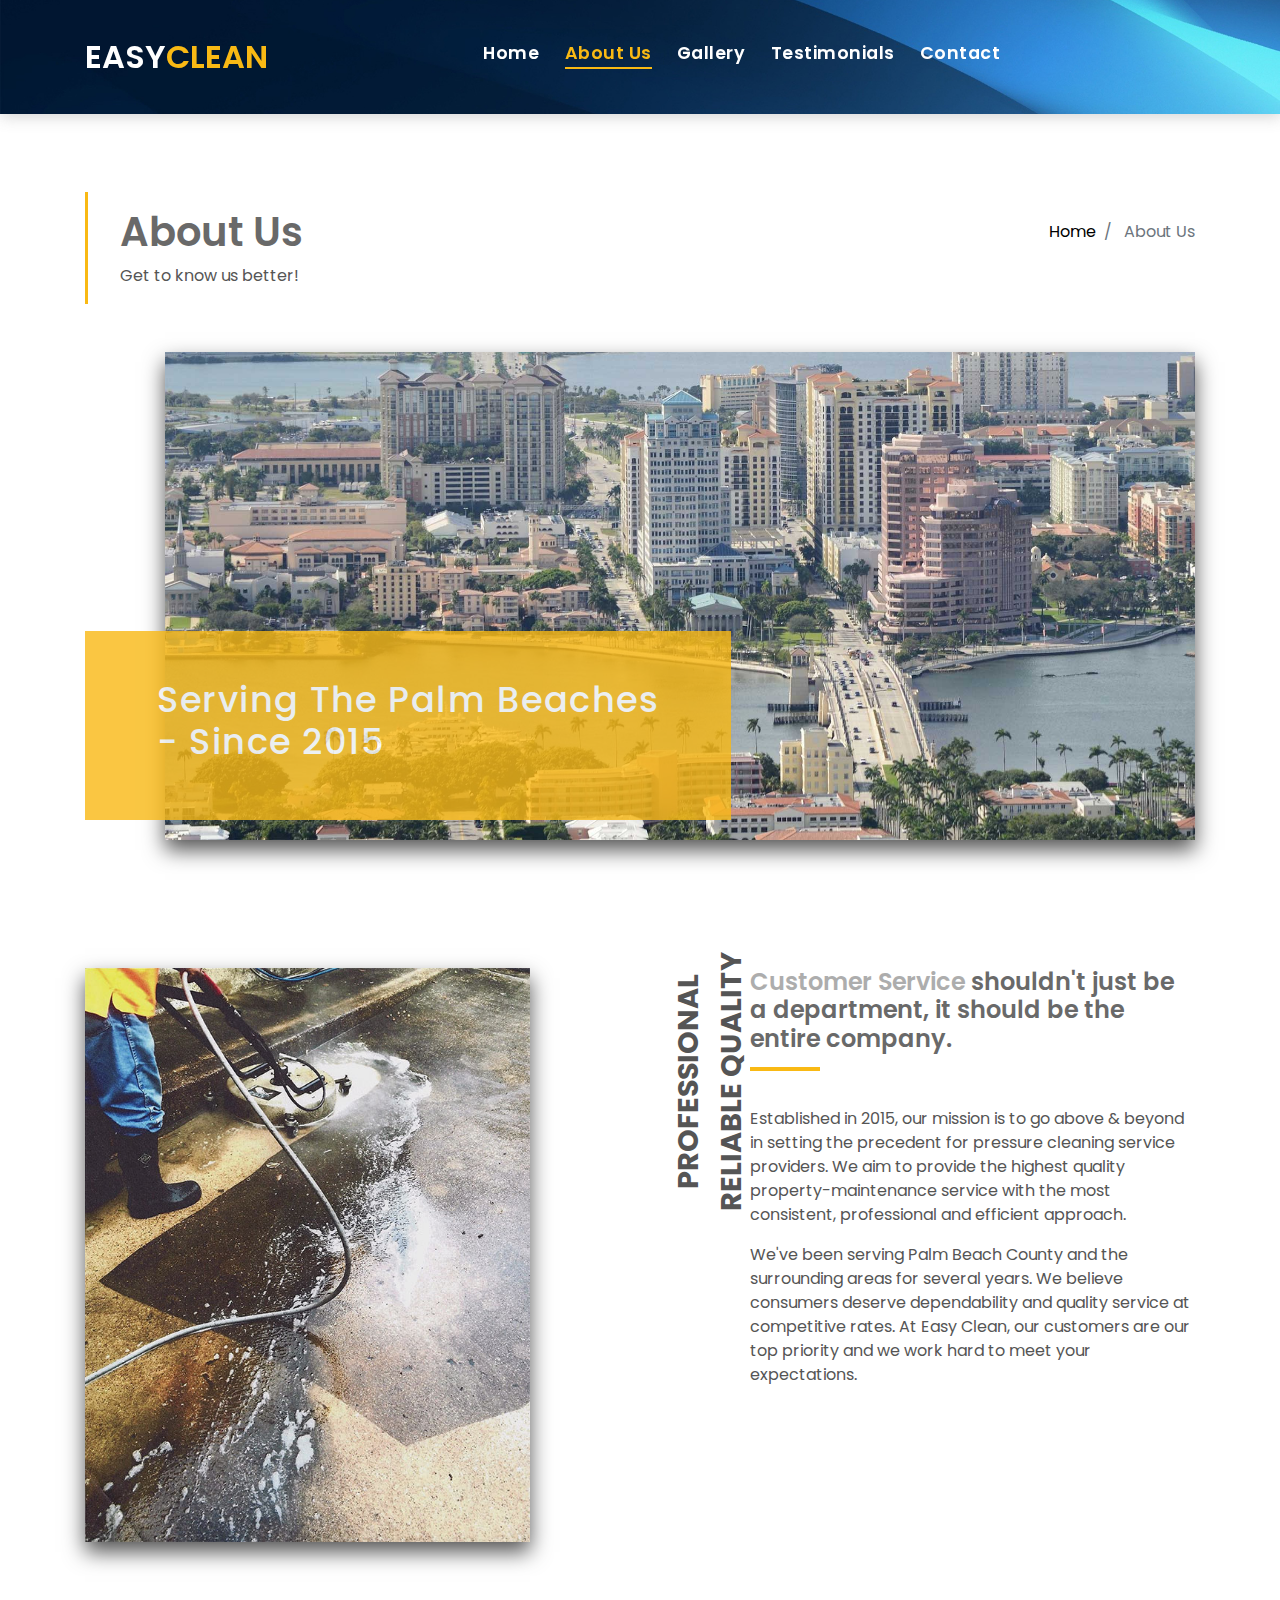
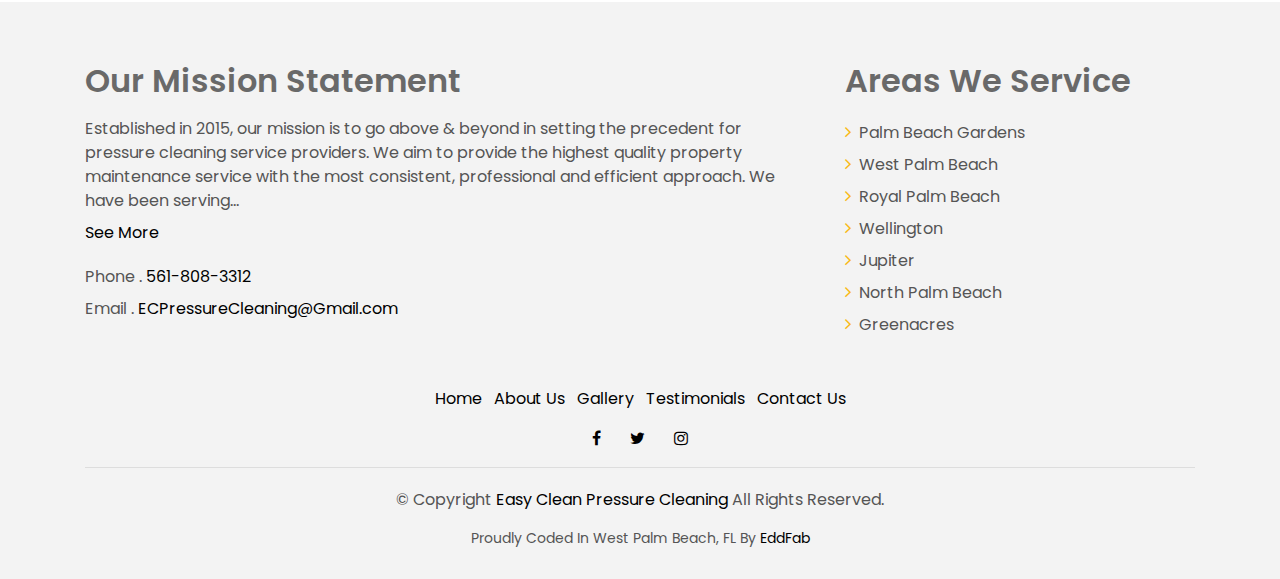
==== commit fdb89961: "updates" ====
--- a/about-us.html
+++ b/about-us.html
@@ -8,7 +8,7 @@
     <meta content="" name="keywords">
     <meta content="" name="description">
     <!--FAVICONS-->
-    <link href="img/favicon.png" rel="icon">
+    <link href="images/favicon.png" rel="icon">
     <link href="img/apple-touch-icon.png" rel="apple-touch-icon">
     <!--GOOGLE FONTS-->
     <link href="https://fonts.googleapis.com/css?family=Poppins:300,400,500,600,700" rel="stylesheet">
@@ -90,29 +90,29 @@
     <section class="section-about mb-5">
         <div class="container">
             <div class="row">
-               
+
                 <div class="col-sm-12">
                     <div class="about-img-box">
-                        <img src="img/slide-about-1.jpg" alt="" class="img-fluid blur">
+                        <img src="images/slide-about-1.jpg" alt="" class="img-fluid blur">
                     </div>
                     <div class="sinse-box">
                         <h5 class="sinse-title">Serving The Palm Beaches<br> &#45; Since 2015</h5>
                     </div>
                 </div>
-                
+
                 <div class="col-md-12 section-t8">
                     <div class="row">
-                       
+
                         <div class="col-md-6 col-lg-5">
                             <img src="images/about-us-1.jpg" alt="" class="img-fluid blur">
                         </div>
-                        
+
                         <div class="col-lg-2  d-none d-lg-block">
                             <div class="title-vertical d-flex justify-content-start">
                                 <span class="text-center">PROFESSIONAL<br>RELIABLE QUALITY</span>
                             </div>
                         </div>
-                        
+
                         <div class="col-md-6 col-lg-5 section-md-t3">
                             <div class="title-box-d">
                                 <h5 class="title-d">
@@ -121,13 +121,13 @@
                                 </h5>
                             </div>
                             <p class="color-text-a">
-                               Established in 2015, our mission is to go above and beyond and set the precedent for pressure cleaning service providers. We aim to provide the highest quality property-maintenance service with the most consistent, professional and efficient approach.
+                                Established in 2015, our mission is to go above &amp; beyond in setting the precedent for pressure cleaning service providers. We aim to provide the highest quality property-maintenance service with the most consistent, professional and efficient approach.
                             </p>
                             <p class="color-text-a">
                                 We've been serving Palm Beach County and the surrounding areas for several years. We believe consumers deserve dependability and quality service at competitive rates. At Easy Clean, our customers are our top priority and we work hard to meet your expectations.
                             </p>
                         </div>
-                        
+
                     </div>
                 </div>
             </div>
@@ -139,7 +139,7 @@
     <section class="section-footer">
         <div class="container">
             <div class="row">
-               
+
                 <div class="col-sm-12 col-md-8">
                     <div class="widget-a">
                         <div class="w-header-a">
@@ -147,7 +147,7 @@
                         </div>
                         <div class="w-body-a">
                             <p class="w-text-a color-text-a mb-2">
-                               Established in 2015, our mission is to go above and beyond and set the precedent for pressure cleaning service providers. We aim to provide the highest quality property maintenance service with the most consistent, professional and efficient approach. We have been serving...
+                                Established in 2015, our mission is to go above &amp; beyond in setting the precedent for pressure cleaning service providers. We aim to provide the highest quality property maintenance service with the most consistent, professional and efficient approach. We have been serving...
                             </p>
                             <p class="w-text-a color-text-a">
                                 <a href="about-us.html" target="_blank">See More</a>
@@ -165,7 +165,7 @@
                         </div>
                     </div>
                 </div>
-                                
+
                 <div class="col-sm-12 col-md-4 section-md-t3">
                     <div class="widget-a">
                         <div class="w-header-a">
@@ -198,7 +198,7 @@
                         </div>
                     </div>
                 </div>
-                
+
             </div>
         </div>
     </section>
--- a/css/style.css
+++ b/css/style.css
@@ -1635,7 +1635,7 @@
 }
 
 .btn.btn-a:hover {
-    background-color: #fff;
+    background-color: transparent;
     color: #f9b914;
 }
 
--- a/css/index.css
+++ b/css/index.css
@@ -4,13 +4,18 @@
     }
 }
 
-.rounded{
-    border-radius: 5px;
-    border-color: white;
+.rdimgbdr{
+    border: 8px solid #FFF;
+}
+
+.transp:hover{
+    background-color: transparent;
+    color: #F9B914;
 }
 
 .test-bg{
-    background-image: url(/images/test-bg.jpg);
+    /*background-image: url(/images/test-bg.jpg);*/
+    background-color: #f3f3f3;
     background-size: cover;
     background-position: center;    
 }
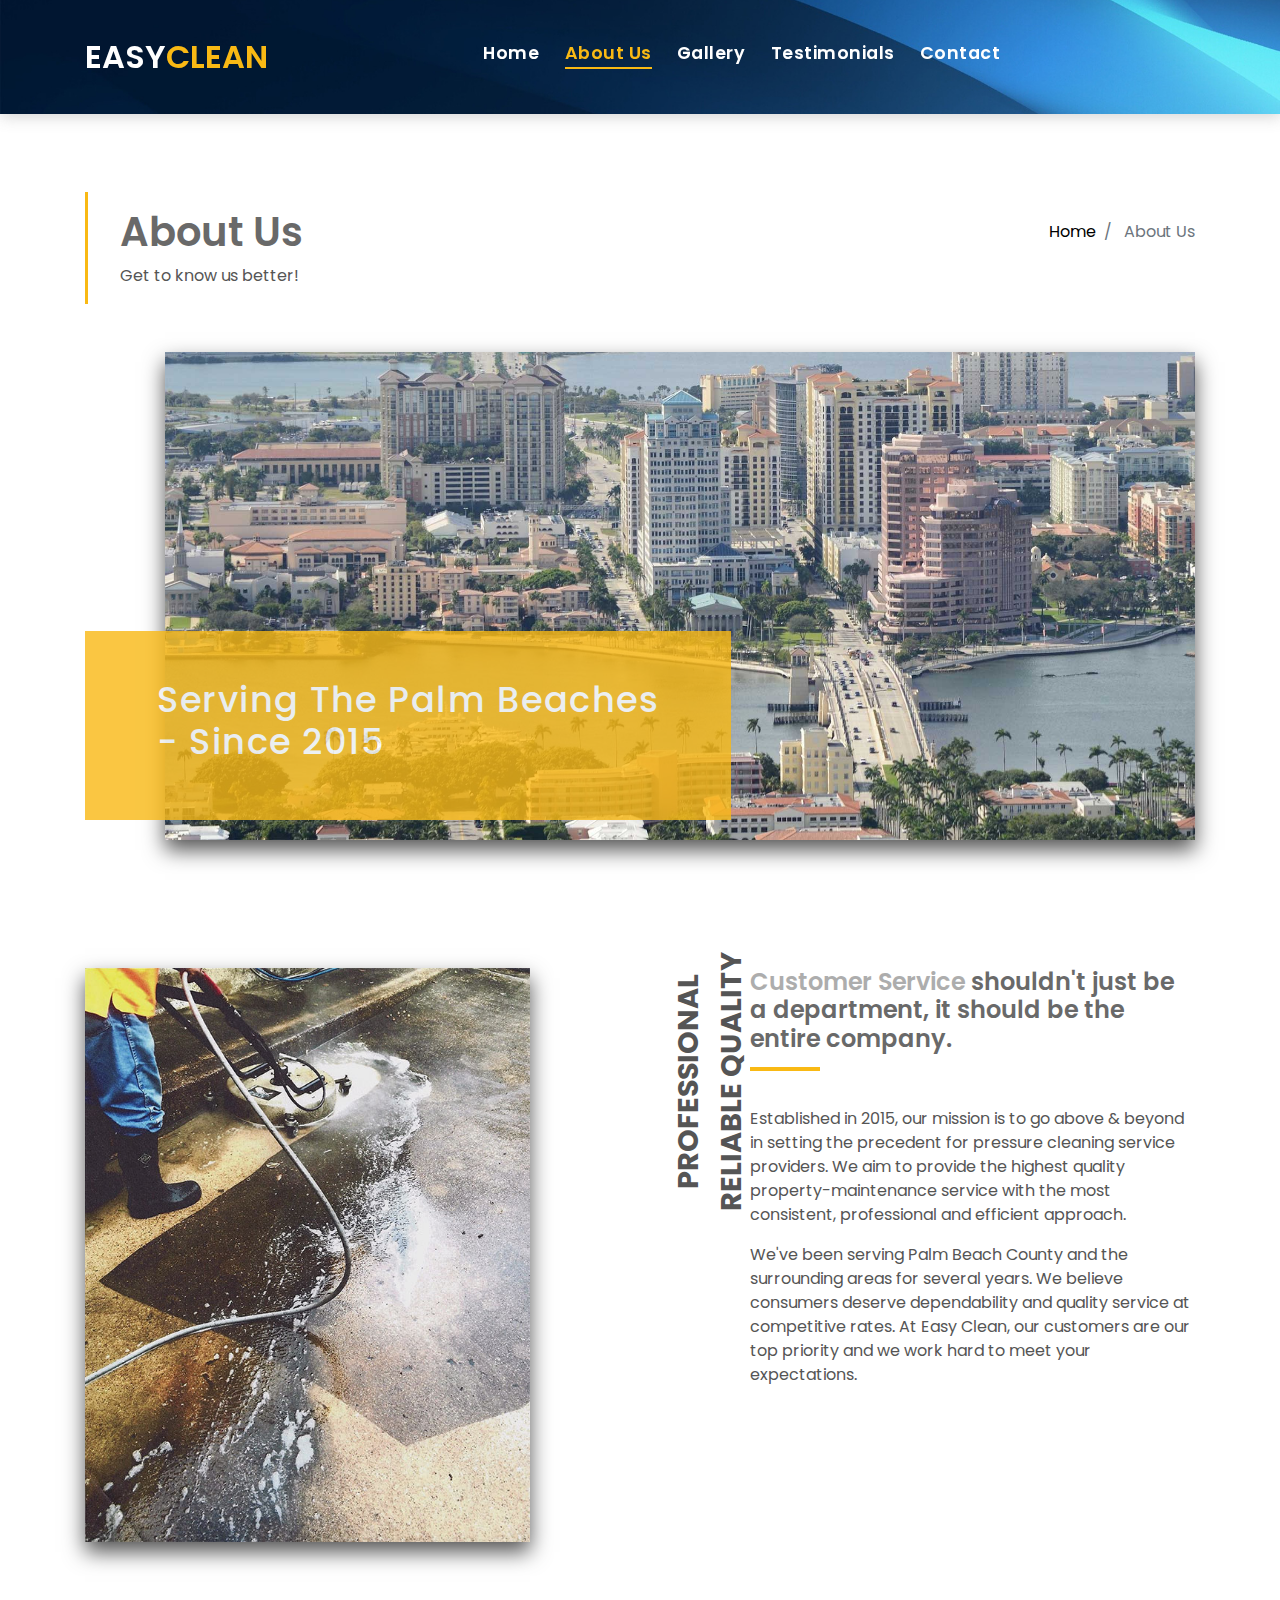
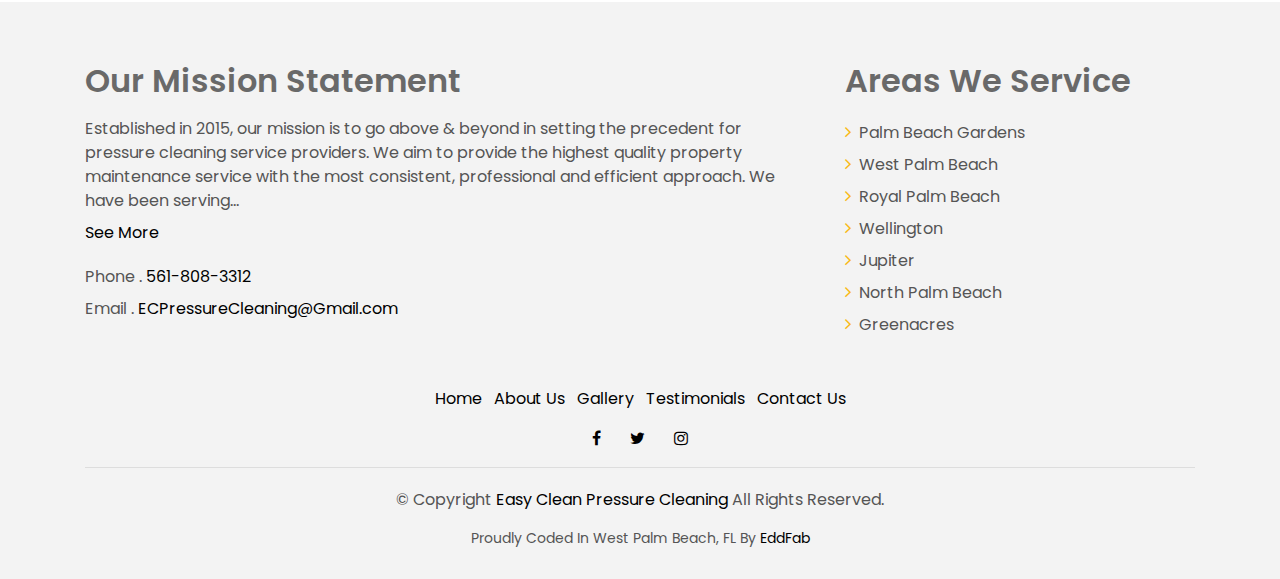
==== commit ee20eef5: "updates" ====
--- a/about-us.html
+++ b/about-us.html
@@ -93,7 +93,7 @@
 
                 <div class="col-sm-12">
                     <div class="about-img-box">
-                        <img src="images/slide-about-1.jpg" alt="" class="img-fluid blur">
+                        <img src="images/about-us-1.jpg" alt="" class="img-fluid blur">
                     </div>
                     <div class="sinse-box">
                         <h5 class="sinse-title">Serving The Palm Beaches<br> &#45; Since 2015</h5>
@@ -104,7 +104,7 @@
                     <div class="row">
 
                         <div class="col-md-6 col-lg-5">
-                            <img src="images/about-us-1.jpg" alt="" class="img-fluid blur">
+                            <img src="images/about-us-2.jpg" alt="" class="img-fluid blur">
                         </div>
 
                         <div class="col-lg-2  d-none d-lg-block">
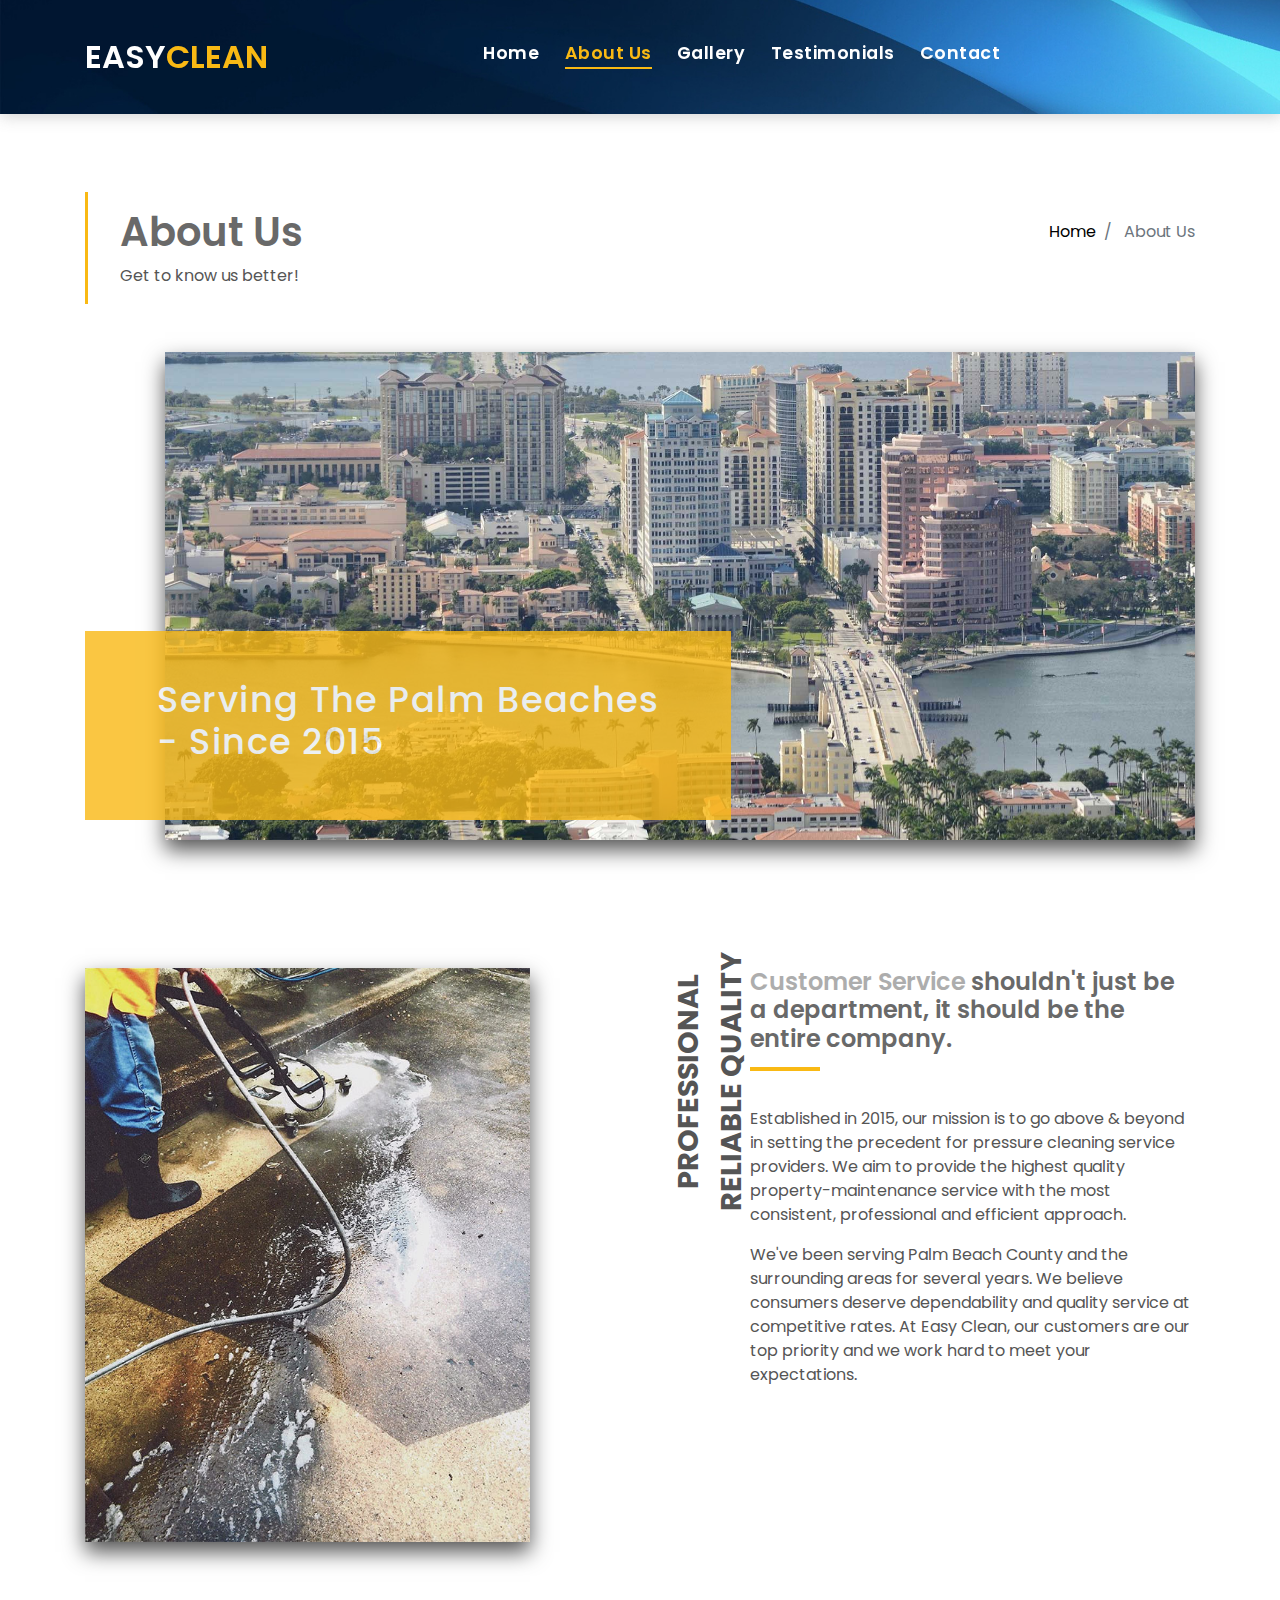
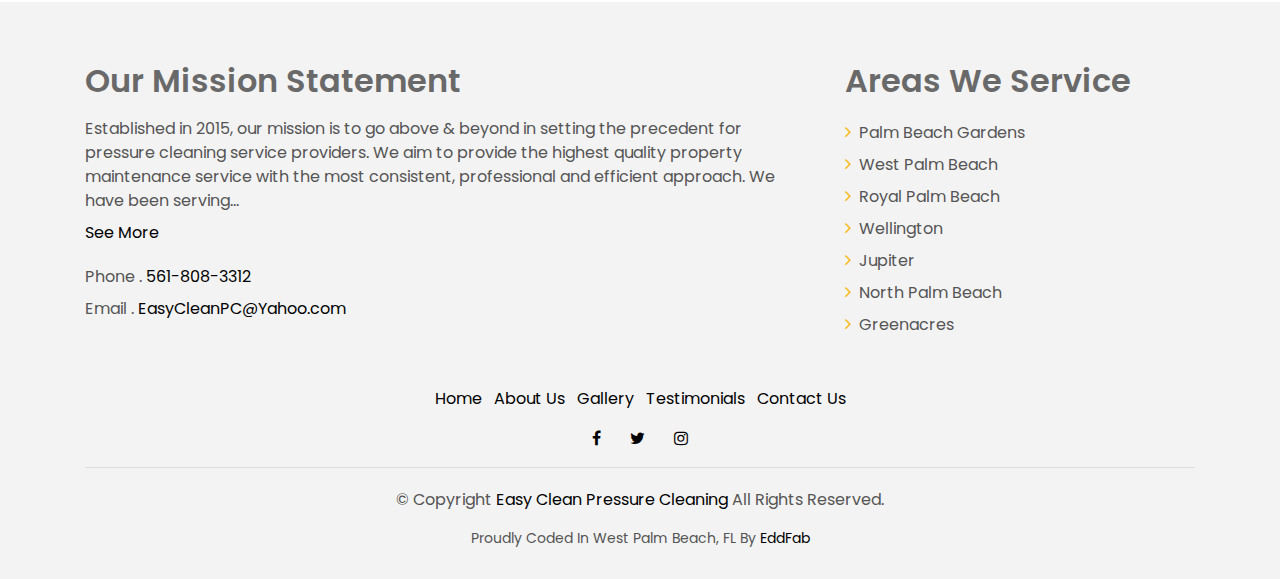
==== commit 028801b8: "updates" ====
--- a/about-us.html
+++ b/about-us.html
@@ -159,7 +159,7 @@
                                     <span class="color-text-a">Phone .</span> 561-808-3312
                                 </li>
                                 <li class="color-a">
-                                    <span class="color-text-a">Email .</span> <a href="mailto:ECPressureCleaning@Gmail.com">ECPressureCleaning@Gmail.com</a>
+                                    <span class="color-text-a">Email .</span> <a href="mailto:EasyCleanPC@Yahoo.com">EasyCleanPC@Yahoo.com</a>
                                 </li>
                             </ul>
                         </div>
--- a/css/style.css
+++ b/css/style.css
@@ -43,7 +43,7 @@
 }
 
 .link-one:hover {
-    color: #000000;
+    color: #f9b914;
     text-decoration: none;
 }
 
@@ -157,48 +157,6 @@
     background-color: #313131;
     top: 15px;
     left: 0;
-}
-
-/*------/ Pagination-a /------*/
-
-.pagination-a .pagination .page-link {
-    margin: 0 .2rem;
-    border-color: transparent;
-    padding: .5rem .8rem;
-    color: #000000;
-}
-
-.pagination-a .pagination .page-link:hover,
-.pagination-a .pagination .page-link:active,
-.pagination-a .pagination .page-link:focus {
-    background-color: #f9b914;
-}
-
-.pagination-a .pagination .page-link span {
-    font-size: 1.2rem;
-}
-
-.pagination-a .pagination .next .page-link {
-    padding: .4rem .9rem;
-}
-
-.pagination-a .pagination .page-item:last-child .page-link {
-    border-top-right-radius: 0;
-    border-bottom-right-radius: 0;
-}
-
-.pagination-a .pagination .page-item:first-child .page-link {
-    border-top-left-radius: 0;
-    border-bottom-left-radius: 0;
-}
-
-.pagination-a .pagination .page-item.disabled .page-link {
-    padding: .4rem .9rem;
-    color: #555555;
-}
-
-.pagination-a .pagination .page-item.active .page-link {
-    background-color: #f9b914;
 }
 
 .a {
--- a/css/index.css
+++ b/css/index.css
@@ -1,23 +1,29 @@
 @media (min-width: 992px) {
-    .testfix{
+    .testfix {
         margin-bottom: 50px;
     }
 }
 
-.rdimgbdr{
+.rdimgbdr {
     border: 8px solid #FFF;
 }
 
-.transp:hover{
+.cust-btn {
+    color: #fff;
+    background-color: #ffc107;
+    border-color: #ffc107;
+}
+
+.transp:hover {
     background-color: transparent;
     color: #F9B914;
 }
 
-.test-bg{
+.test-bg {
     /*background-image: url(/images/test-bg.jpg);*/
     background-color: #f3f3f3;
     background-size: cover;
-    background-position: center;    
+    background-position: center;
 }
 
 .headings {
@@ -28,11 +34,11 @@
     height: 10px;
 }
 
-#blur{
+#blur {
     box-shadow: 0px 10px 20px -10px;
 }
 
-.blur{
+.blur {
     box-shadow: 0px 10px 20px -0px;
 }
 
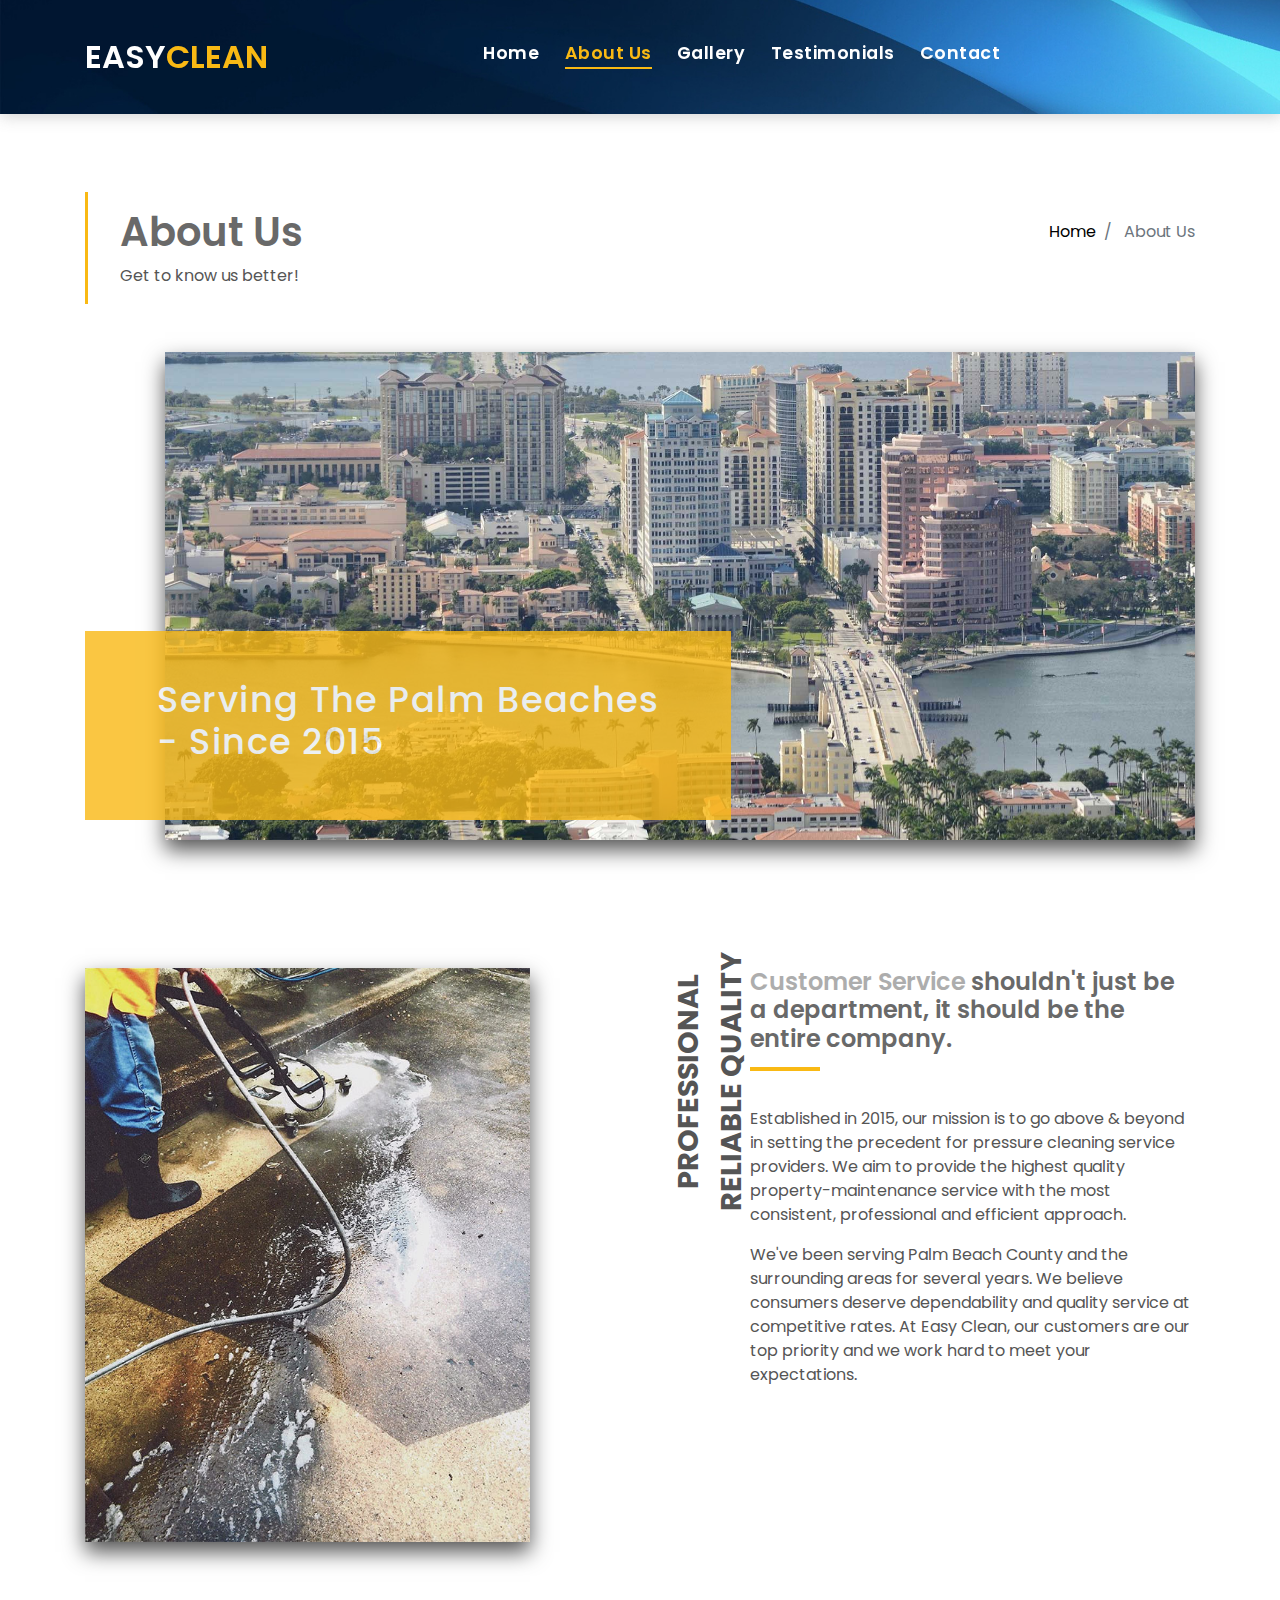
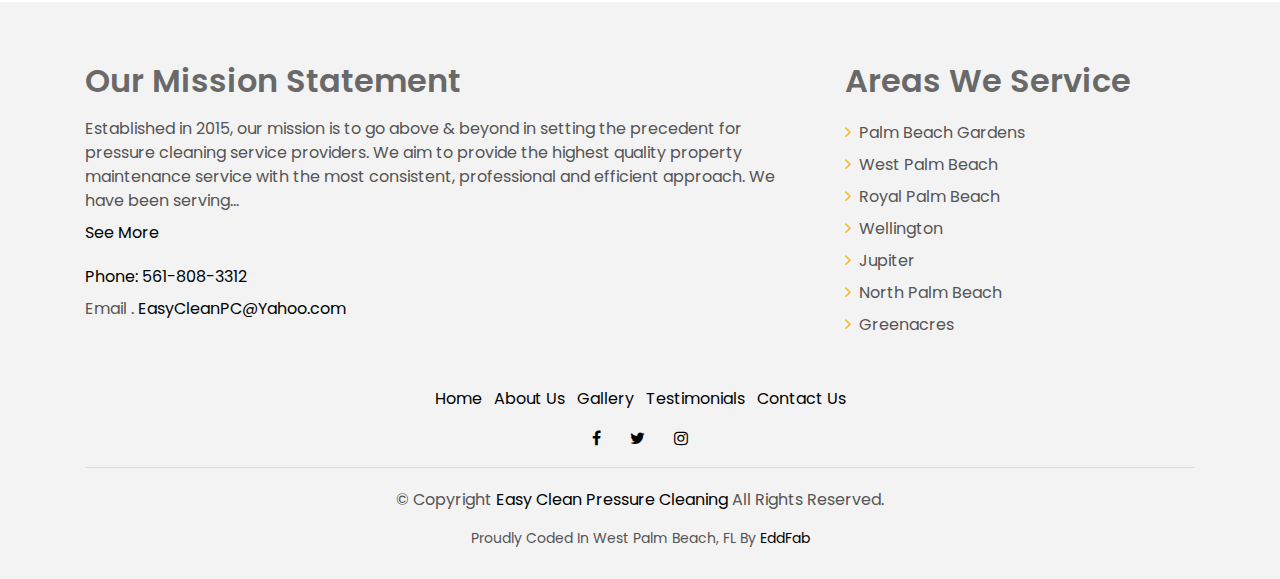
==== commit 295a428f: "updates" ====
--- a/about-us.html
+++ b/about-us.html
@@ -156,7 +156,7 @@
                         <div class="w-footer-a">
                             <ul class="list-unstyled">
                                 <li class="color-a">
-                                    <span class="color-text-a">Phone .</span> 561-808-3312
+                                    <span class="color-a">Phone: <a href="tel:5618083312">561&#45;808&#45;3312</a></span>
                                 </li>
                                 <li class="color-a">
                                     <span class="color-text-a">Email .</span> <a href="mailto:EasyCleanPC@Yahoo.com">EasyCleanPC@Yahoo.com</a>
